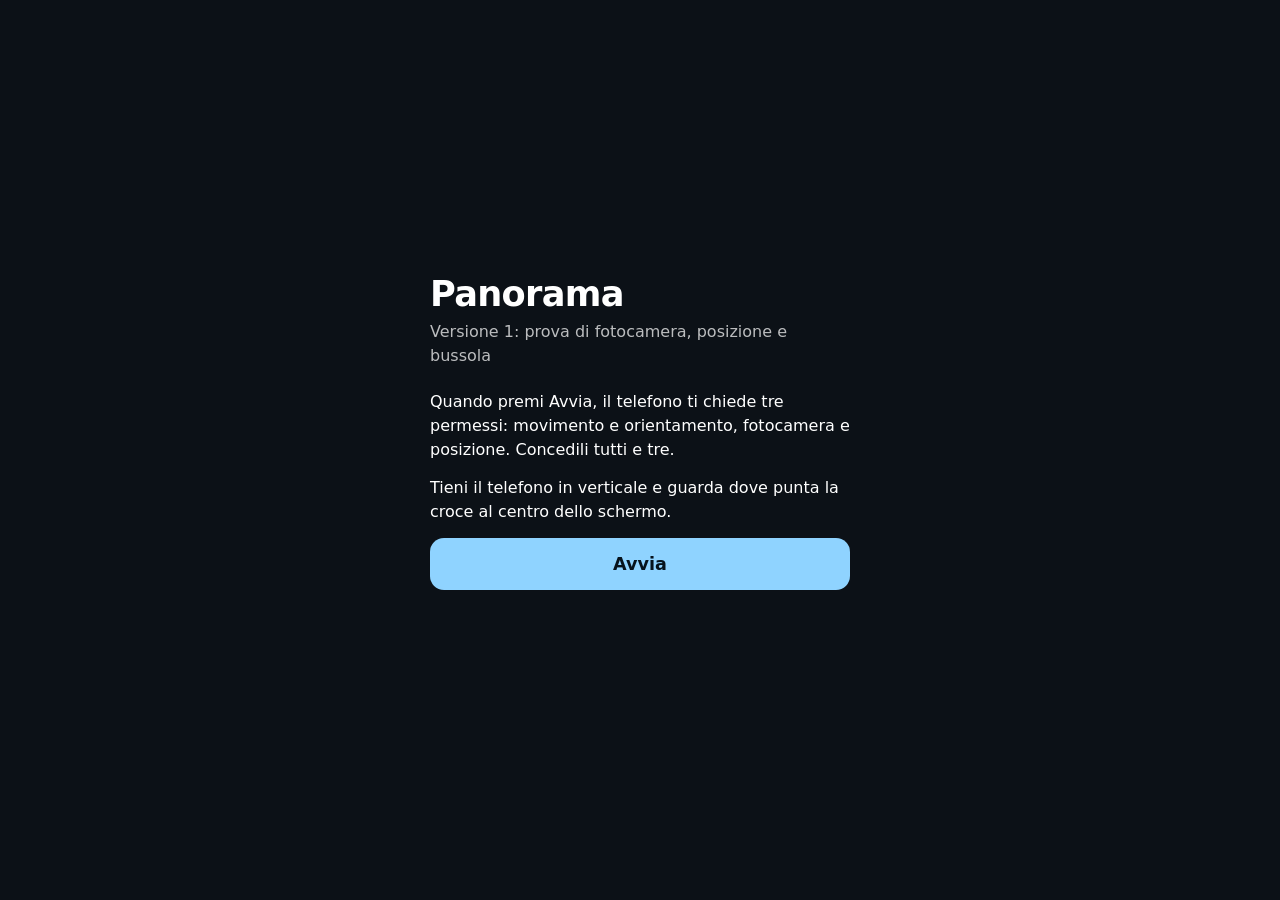
==== index.html @ d44e32b4 "Add files via upload" ====
<!DOCTYPE html>
<html lang="it">
<head>
<meta charset="utf-8">
<meta name="viewport" content="width=device-width, initial-scale=1, viewport-fit=cover">
<meta name="apple-mobile-web-app-capable" content="yes">
<meta name="mobile-web-app-capable" content="yes">
<meta name="apple-mobile-web-app-status-bar-style" content="black-translucent">
<meta name="apple-mobile-web-app-title" content="Panorama">
<meta name="theme-color" content="#000000">
<title>Panorama – versione 1</title>
<style>
:root {
  --ink: #ffffff;
  --soft: rgba(255, 255, 255, 0.72);
  --glass: rgba(10, 14, 20, 0.58);
  --accent: #8fd3ff;
  box-sizing: border-box;
}
*, *::before, *::after { box-sizing: inherit; }
[hidden] { display: none !important; }
html, body {
  height: 100%;
  margin: 0;
  background: #000;
  color: var(--ink);
  font-family: ui-rounded, "SF Pro Rounded", system-ui, -apple-system, "Segoe UI", Roboto, sans-serif;
  overflow: hidden;
  -webkit-text-size-adjust: 100%;
}
#video {
  position: fixed;
  inset: 0;
  width: 100%;
  height: 100%;
  object-fit: cover;
  background: #000;
}

/* Schermata iniziale */
#start {
  position: fixed;
  inset: 0;
  display: flex;
  align-items: center;
  justify-content: center;
  padding: calc(24px + env(safe-area-inset-top, 0px)) 24px calc(24px + env(safe-area-inset-bottom, 0px));
  background: #0c1117;
}
.box { width: 100%; max-width: 420px; }
.box h1 { font-size: 2.2rem; margin: 0 0 6px; font-weight: 700; letter-spacing: -0.02em; }
.box .sub { margin: 0 0 22px; color: var(--soft); }
.box p { line-height: 1.5; margin: 0 0 14px; }
#go {
  width: 100%;
  padding: 16px;
  font: inherit;
  font-size: 1.1rem;
  font-weight: 600;
  color: #06121c;
  background: var(--accent);
  border: 0;
  border-radius: 14px;
}
#go:disabled { opacity: 0.5; }
#go:focus-visible { outline: 3px solid #fff; outline-offset: 3px; }
#msg { color: #ffb4a8; margin: 14px 0 0; min-height: 1.5em; }

/* Schermata con fotocamera */
#hud { position: fixed; inset: 0; pointer-events: none; }
.top {
  position: absolute;
  top: 0; left: 0; right: 0;
  padding: calc(14px + env(safe-area-inset-top, 0px)) 16px 14px;
  text-align: center;
  text-shadow: 0 1px 8px rgba(0, 0, 0, 0.7);
}
.deg {
  font-size: 4.2rem;
  font-weight: 700;
  line-height: 1;
  letter-spacing: -0.03em;
  font-variant-numeric: tabular-nums;
}
.card { font-size: 1.5rem; font-weight: 600; color: var(--accent); }
.cross {
  position: absolute;
  top: 50%; left: 50%;
  width: 44px; height: 44px;
  margin: -22px 0 0 -22px;
  border: 2px solid var(--accent);
  border-radius: 50%;
  box-shadow: 0 0 0 1px rgba(0, 0, 0, 0.35);
}
.cross::after {
  content: "";
  position: absolute;
  top: 50%; left: 50%;
  width: 6px; height: 6px;
  margin: -3px 0 0 -3px;
  background: var(--accent);
  border-radius: 50%;
}
.panel {
  position: absolute;
  left: 12px; right: 12px;
  bottom: calc(12px + env(safe-area-inset-bottom, 0px));
  padding: 12px 16px;
  background: var(--glass);
  -webkit-backdrop-filter: blur(14px);
  backdrop-filter: blur(14px);
  border-radius: 16px;
}
.panel div {
  display: flex;
  justify-content: space-between;
  gap: 12px;
  padding: 5px 0;
  font-size: 0.95rem;
}
.panel span { color: var(--soft); }
.panel b { font-weight: 600; text-align: right; font-variant-numeric: tabular-nums; }
</style>
</head>
<body>

<video id="video" playsinline muted autoplay></video>

<section id="start">
  <div class="box">
    <h1>Panorama</h1>
    <p class="sub">Versione 1: prova di fotocamera, posizione e bussola</p>
    <p>Quando premi Avvia, il telefono ti chiede tre permessi: movimento e orientamento, fotocamera e posizione. Concedili tutti e tre.</p>
    <p>Tieni il telefono in verticale e guarda dove punta la croce al centro dello schermo.</p>
    <button id="go" type="button">Avvia</button>
    <p id="msg" role="alert"></p>
  </div>
</section>

<main id="hud" hidden>
  <div class="top">
    <div class="deg" id="deg">–</div>
    <div class="card" id="card">&nbsp;</div>
  </div>
  <div class="cross" aria-hidden="true"></div>
  <div class="panel">
    <div><span>Posizione</span><b id="pos">in attesa del GPS…</b></div>
    <div><span>Precisione GPS</span><b id="gps">–</b></div>
    <div><span>Bussola</span><b id="comp">–</b></div>
    <div><span>Inclinazione</span><b id="tilt">–</b></div>
  </div>
</main>

<script>
(function () {
  'use strict';

  var $ = function (id) { return document.getElementById(id); };
  var DIRS = ['N', 'NE', 'E', 'SE', 'S', 'SO', 'O', 'NO'];
  var S = { heading: null, compAcc: null, pitch: null, lat: null, lon: null, gpsAcc: null, gpsMsg: null };

  // Media "morbida" degli angoli, per evitare che i numeri saltino
  function smoothAngle(prev, next, k) {
    if (prev === null) return next;
    var d = ((next - prev + 540) % 360) - 180;
    return (prev + d * k + 360) % 360;
  }

  function onOrient(e) {
    var h = null;
    if (typeof e.webkitCompassHeading === 'number' && !isNaN(e.webkitCompassHeading)) {
      // iPhone e iPad
      h = e.webkitCompassHeading;
      S.compAcc = (typeof e.webkitCompassAccuracy === 'number') ? e.webkitCompassAccuracy : null;
    } else if (e.absolute === true && typeof e.alpha === 'number') {
      // Android (meno preciso)
      h = (360 - e.alpha) % 360;
    }
    if (h !== null) S.heading = smoothAngle(S.heading, h, 0.3);
    if (typeof e.beta === 'number') {
      var p = e.beta - 90; // 0 = orizzonte, positivo = verso l'alto
      S.pitch = (S.pitch === null) ? p : S.pitch + (p - S.pitch) * 0.3;
    }
  }

  function onPos(p) {
    S.lat = p.coords.latitude;
    S.lon = p.coords.longitude;
    S.gpsAcc = p.coords.accuracy;
    S.gpsMsg = null;
  }

  function onPosErr(err) {
    S.gpsMsg = (err && err.code === 1) ? 'permesso negato' : 'non disponibile';
  }

  function render() {
    if (S.heading !== null) {
      var h = (S.heading + 360) % 360;
      $('deg').textContent = Math.round(h) + '°';
      $('card').textContent = DIRS[Math.round(h / 45) % 8];
      if (S.compAcc !== null && S.compAcc >= 0) {
        $('comp').textContent = 'nord magnetico, ±' + Math.round(S.compAcc) + '°';
      } else if (S.compAcc !== null) {
        $('comp').textContent = 'da calibrare: muovi il telefono a 8';
      } else {
        $('comp').textContent = 'nord magnetico';
      }
    } else {
      $('comp').textContent = 'nessun dato dai sensori';
    }

    if (S.pitch !== null) {
      var t = Math.round(S.pitch);
      $('tilt').textContent = (t > 0 ? '+' : '') + t + '° ' + (t > 2 ? 'verso l’alto' : t < -2 ? 'verso il basso' : 'orizzonte');
    }

    if (S.gpsMsg) {
      $('pos').textContent = S.gpsMsg;
      $('gps').textContent = '–';
    } else if (S.lat !== null) {
      $('pos').textContent = S.lat.toFixed(5) + ', ' + S.lon.toFixed(5);
      $('gps').textContent = '±' + Math.round(S.gpsAcc) + ' m';
    }

    requestAnimationFrame(render);
  }

  $('go').addEventListener('click', async function () {
    var btn = $('go');
    var msg = $('msg');
    btn.disabled = true;
    msg.textContent = '';

    try {
      // 1. Sensori di movimento: la richiesta deve partire subito dopo il tocco
      if (typeof DeviceOrientationEvent !== 'undefined' &&
          typeof DeviceOrientationEvent.requestPermission === 'function') {
        var r = await DeviceOrientationEvent.requestPermission();
        if (r !== 'granted') {
          throw new Error('Permesso ai sensori di movimento negato. Chiudi Safari del tutto, riapri la pagina e premi di nuovo Avvia.');
        }
      }
      window.addEventListener('deviceorientation', onOrient, true);
      window.addEventListener('deviceorientationabsolute', onOrient, true);

      // 2. Fotocamera posteriore
      if (!navigator.mediaDevices || !navigator.mediaDevices.getUserMedia) {
        throw new Error('Questo browser non può usare la fotocamera. La pagina deve essere aperta con un indirizzo https.');
      }
      var stream = await navigator.mediaDevices.getUserMedia({
        video: { facingMode: { ideal: 'environment' } },
        audio: false
      });
      var v = $('video');
      v.srcObject = stream;
      try { await v.play(); } catch (e) { /* parte comunque da sola */ }

      // 3. Posizione
      if (navigator.geolocation) {
        navigator.geolocation.watchPosition(onPos, onPosErr, {
          enableHighAccuracy: true, maximumAge: 1000, timeout: 20000
        });
      } else {
        S.gpsMsg = 'non disponibile';
      }

      $('start').hidden = true;
      $('hud').hidden = false;
      requestAnimationFrame(render);
    } catch (err) {
      msg.textContent = (err && err.name === 'NotAllowedError')
        ? 'Permesso negato. Concedi fotocamera e sensori, poi riprova.'
        : (err && err.message) || 'Qualcosa è andato storto.';
      btn.disabled = false;
    }
  });
})();
</script>
</body>
</html>
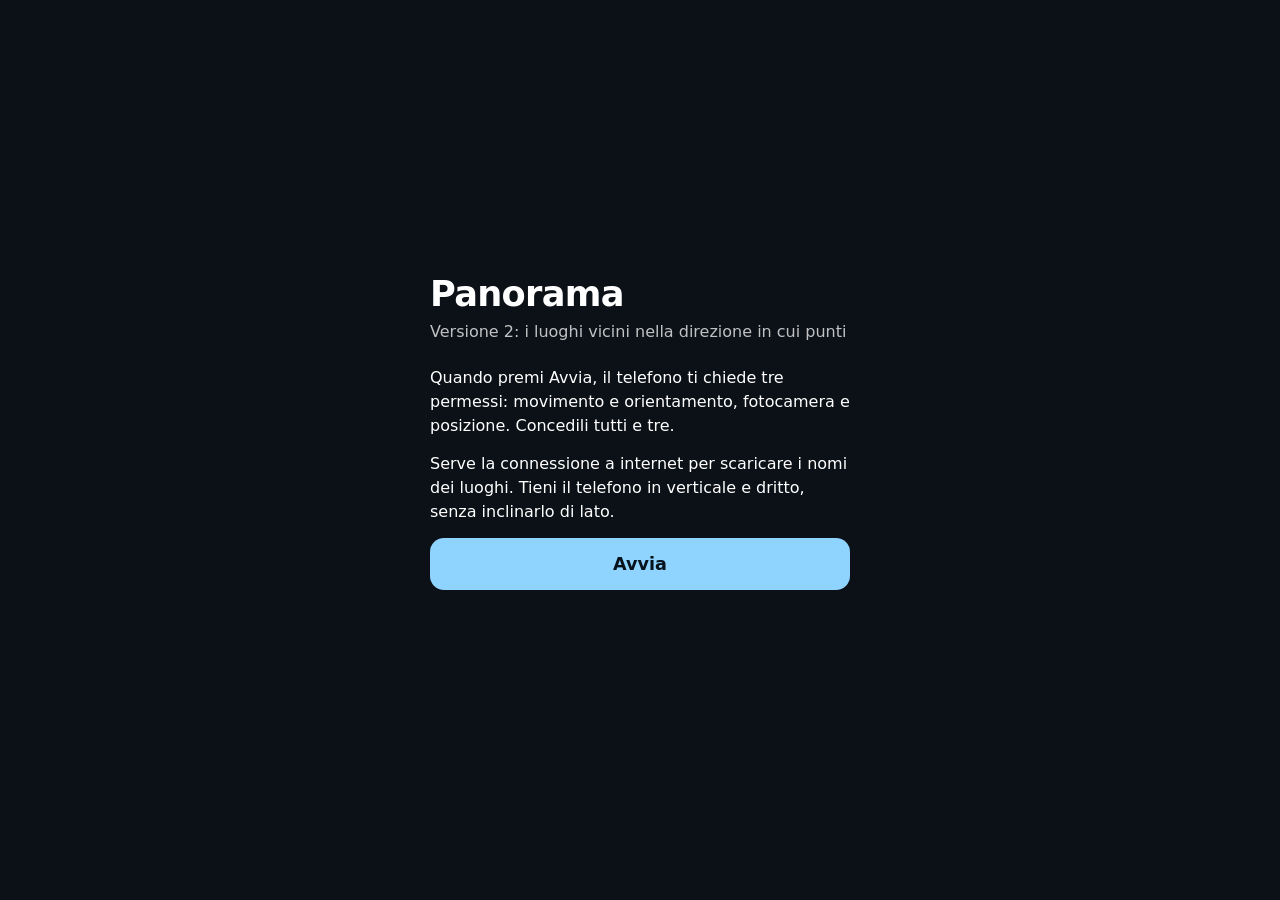
==== commit ab4385e7: "Add files via upload" ====
--- a/index.html
+++ b/index.html
@@ -8,12 +8,12 @@
 <meta name="apple-mobile-web-app-status-bar-style" content="black-translucent">
 <meta name="apple-mobile-web-app-title" content="Panorama">
 <meta name="theme-color" content="#000000">
-<title>Panorama – versione 1</title>
+<title>Panorama – versione 2</title>
 <style>
 :root {
   --ink: #ffffff;
-  --soft: rgba(255, 255, 255, 0.72);
-  --glass: rgba(10, 14, 20, 0.58);
+  --soft: rgba(255, 255, 255, 0.74);
+  --glass: rgba(10, 14, 20, 0.62);
   --accent: #8fd3ff;
   box-sizing: border-box;
 }
@@ -68,21 +68,22 @@
 
 /* Schermata con fotocamera */
 #hud { position: fixed; inset: 0; pointer-events: none; }
+#labels { position: absolute; inset: 0; overflow: hidden; }
 .top {
   position: absolute;
   top: 0; left: 0; right: 0;
-  padding: calc(14px + env(safe-area-inset-top, 0px)) 16px 14px;
+  padding: calc(10px + env(safe-area-inset-top, 0px)) 16px 8px;
   text-align: center;
   text-shadow: 0 1px 8px rgba(0, 0, 0, 0.7);
 }
 .deg {
-  font-size: 4.2rem;
+  font-size: 3rem;
   font-weight: 700;
   line-height: 1;
   letter-spacing: -0.03em;
   font-variant-numeric: tabular-nums;
 }
-.card { font-size: 1.5rem; font-weight: 600; color: var(--accent); }
+.card { font-size: 1.2rem; font-weight: 600; color: var(--accent); }
 .cross {
   position: absolute;
   top: 50%; left: 50%;
@@ -101,25 +102,81 @@
   background: var(--accent);
   border-radius: 50%;
 }
+
+/* Etichette dei luoghi */
+.pill {
+  position: absolute;
+  height: 40px;
+  max-width: 200px;
+  padding: 0 10px;
+  display: none;
+  flex-direction: column;
+  justify-content: center;
+  border-radius: 10px;
+  background: var(--glass);
+  -webkit-backdrop-filter: blur(6px);
+  backdrop-filter: blur(6px);
+  white-space: nowrap;
+}
+.pill b { font-size: 0.92rem; font-weight: 600; line-height: 1.2; overflow: hidden; text-overflow: ellipsis; }
+.pill i { font-style: normal; font-size: 0.76rem; line-height: 1.2; color: var(--soft); }
+.pill.sel { background: var(--accent); color: #06121c; }
+.pill.sel i { color: rgba(6, 18, 28, 0.78); }
+.pin {
+  position: absolute;
+  display: none;
+  width: 1px;
+  background: rgba(255, 255, 255, 0.7);
+}
+.pin::after {
+  content: "";
+  position: absolute;
+  bottom: -3px; left: -3px;
+  width: 7px; height: 7px;
+  border-radius: 50%;
+  background: var(--accent);
+}
+
+/* Pannello in basso */
 .panel {
   position: absolute;
   left: 12px; right: 12px;
   bottom: calc(12px + env(safe-area-inset-bottom, 0px));
-  padding: 12px 16px;
+  padding: 12px 16px 6px;
+  pointer-events: auto;
   background: var(--glass);
   -webkit-backdrop-filter: blur(14px);
   backdrop-filter: blur(14px);
   border-radius: 16px;
 }
-.panel div {
-  display: flex;
-  justify-content: space-between;
-  gap: 12px;
-  padding: 5px 0;
-  font-size: 0.95rem;
-}
-.panel span { color: var(--soft); }
-.panel b { font-weight: 600; text-align: right; font-variant-numeric: tabular-nums; }
+#aimName { display: block; font-size: 1.35rem; font-weight: 700; line-height: 1.2; }
+#aimInfo { display: block; margin-top: 2px; font-size: 0.92rem; color: var(--soft); }
+.foot { margin-top: 8px; font-size: 0.8rem; color: var(--soft); font-variant-numeric: tabular-nums; }
+#gear {
+  margin: 4px 0 0 -2px;
+  padding: 8px 2px;
+  font: inherit;
+  font-size: 0.92rem;
+  color: var(--accent);
+  background: none;
+  border: 0;
+}
+#settings { padding-bottom: 8px; }
+.row { display: flex; align-items: center; justify-content: space-between; gap: 10px; padding: 6px 0; font-size: 0.95rem; }
+.row button {
+  min-width: 44px;
+  height: 36px;
+  padding: 0 10px;
+  font: inherit;
+  color: #fff;
+  background: rgba(255, 255, 255, 0.16);
+  border: 0;
+  border-radius: 10px;
+}
+.row button.on { background: var(--accent); color: #06121c; font-weight: 600; }
+.row .grp { display: flex; align-items: center; gap: 6px; }
+.row .grp b { display: inline-block; min-width: 52px; text-align: center; font-variant-numeric: tabular-nums; }
+.hint { margin: 6px 0 0; font-size: 0.78rem; line-height: 1.4; color: var(--soft); }
 </style>
 </head>
 <body>
@@ -129,25 +186,54 @@
 <section id="start">
   <div class="box">
     <h1>Panorama</h1>
-    <p class="sub">Versione 1: prova di fotocamera, posizione e bussola</p>
+    <p class="sub">Versione 2: i luoghi vicini nella direzione in cui punti</p>
     <p>Quando premi Avvia, il telefono ti chiede tre permessi: movimento e orientamento, fotocamera e posizione. Concedili tutti e tre.</p>
-    <p>Tieni il telefono in verticale e guarda dove punta la croce al centro dello schermo.</p>
+    <p>Serve la connessione a internet per scaricare i nomi dei luoghi. Tieni il telefono in verticale e dritto, senza inclinarlo di lato.</p>
     <button id="go" type="button">Avvia</button>
     <p id="msg" role="alert"></p>
   </div>
 </section>
 
 <main id="hud" hidden>
+  <div id="labels"></div>
   <div class="top">
     <div class="deg" id="deg">–</div>
     <div class="card" id="card">&nbsp;</div>
   </div>
   <div class="cross" aria-hidden="true"></div>
   <div class="panel">
-    <div><span>Posizione</span><b id="pos">in attesa del GPS…</b></div>
-    <div><span>Precisione GPS</span><b id="gps">–</b></div>
-    <div><span>Bussola</span><b id="comp">–</b></div>
-    <div><span>Inclinazione</span><b id="tilt">–</b></div>
+    <b id="aimName">Punta verso un paese</b>
+    <span id="aimInfo">In attesa del GPS…</span>
+    <div class="foot" id="foot"></div>
+    <button id="gear" type="button">Impostazioni</button>
+    <div id="settings" hidden>
+      <div class="row">
+        <span>Raggio di ricerca</span>
+        <span class="grp" id="segR">
+          <button type="button" data-r="10000">10 km</button>
+          <button type="button" data-r="25000">25 km</button>
+          <button type="button" data-r="50000">50 km</button>
+        </span>
+      </div>
+      <div class="row">
+        <span>Campo visivo</span>
+        <span class="grp">
+          <button type="button" data-k="fov" data-d="-2" aria-label="Riduci il campo visivo">−</button>
+          <b id="vFov">65°</b>
+          <button type="button" data-k="fov" data-d="2" aria-label="Aumenta il campo visivo">+</button>
+        </span>
+      </div>
+      <div class="row">
+        <span>Taratura bussola</span>
+        <span class="grp">
+          <button type="button" data-k="decl" data-d="-1" aria-label="Riduci la taratura">−</button>
+          <b id="vDecl">+3°</b>
+          <button type="button" data-k="decl" data-d="1" aria-label="Aumenta la taratura">+</button>
+        </span>
+      </div>
+      <p class="hint">Se le etichette scorrono più in fretta del paesaggio, aumenta il campo visivo; se scorrono più lentamente, diminuiscilo. La taratura sposta tutte le etichette a destra o a sinistra: puntando un luogo che conosci, regolala finché coincide.</p>
+      <p class="hint">Dati dei luoghi: © OpenStreetMap contributors</p>
+    </div>
   </div>
 </main>
 
@@ -155,30 +241,171 @@
 (function () {
   'use strict';
 
-  var $ = function (id) { return document.getElementById(id); };
-  var DIRS = ['N', 'NE', 'E', 'SE', 'S', 'SO', 'O', 'NO'];
-  var S = { heading: null, compAcc: null, pitch: null, lat: null, lon: null, gpsAcc: null, gpsMsg: null };
-
+  const $ = (id) => document.getElementById(id);
+  const RAD = Math.PI / 180;
+  const EARTH = 6371000;
+  const DIRS = ['N', 'NE', 'E', 'SE', 'S', 'SO', 'O', 'NO'];
+  const TYPE_LABEL = { city: 'città', town: 'cittadina', village: 'paese', hamlet: 'frazione', peak: 'vetta' };
+  const TYPE_WEIGHT = { city: 4, town: 3, peak: 2.5, village: 2, hamlet: 1 };
+  const ENDPOINTS = [
+    'https://overpass-api.de/api/interpreter',
+    'https://overpass.kumi.systems/api/interpreter'
+  ];
+  const MAX_LABELS = 14;
+  const LABEL_H = 40;
+
+  const S = {
+    heading: null, compAcc: null, pitch: null,
+    lat: null, lon: null, gpsAcc: null, alt: null, gpsMsg: null,
+    fov: 65, decl: 3, radius: 25000
+  };
+  let items = [];
+  let lastFetch = null;
+  let loading = false;
+  let retryAt = 0;
+  let statusMsg = 'In attesa del GPS…';
+  const pool = {};
+  const shownText = {};
+
+  /* ---------- Impostazioni e memoria locale ---------- */
+  function loadSettings() {
+    try {
+      const s = JSON.parse(localStorage.getItem('pano.settings') || '{}');
+      if (typeof s.fov === 'number') S.fov = s.fov;
+      if (typeof s.decl === 'number') S.decl = s.decl;
+      if (s.radius === 10000 || s.radius === 25000 || s.radius === 50000) S.radius = s.radius;
+    } catch (e) { /* si usano i valori di partenza */ }
+  }
+  function saveSettings() {
+    try { localStorage.setItem('pano.settings', JSON.stringify({ fov: S.fov, decl: S.decl, radius: S.radius })); } catch (e) {}
+  }
+  function loadCache() {
+    try {
+      const c = JSON.parse(localStorage.getItem('pano.cache') || 'null');
+      if (c && c.radius === S.radius && Array.isArray(c.items) && Date.now() - c.time < 14 * 86400000) {
+        items = c.items;
+        lastFetch = { lat: c.lat, lon: c.lon, radius: c.radius };
+      }
+    } catch (e) {}
+  }
+  function saveCache() {
+    try {
+      localStorage.setItem('pano.cache', JSON.stringify({
+        lat: lastFetch.lat, lon: lastFetch.lon, radius: lastFetch.radius, time: Date.now(), items: items
+      }));
+    } catch (e) {}
+  }
+
+  /* ---------- Geografia ---------- */
+  function geo(lat1, lon1, lat2, lon2) {
+    const p1 = lat1 * RAD, p2 = lat2 * RAD, dl = (lon2 - lon1) * RAD, dp = p2 - p1;
+    const a = Math.sin(dp / 2) ** 2 + Math.cos(p1) * Math.cos(p2) * Math.sin(dl / 2) ** 2;
+    const d = 2 * EARTH * Math.asin(Math.min(1, Math.sqrt(a)));
+    const y = Math.sin(dl) * Math.cos(p2);
+    const x = Math.cos(p1) * Math.sin(p2) - Math.sin(p1) * Math.cos(p2) * Math.cos(dl);
+    return { d: d, b: (Math.atan2(y, x) / RAD + 360) % 360 };
+  }
+
+  function fmtDist(m) {
+    if (m < 1000) return (Math.round(m / 10) * 10) + ' m';
+    return (m / 1000).toLocaleString('it-IT', { minimumFractionDigits: 1, maximumFractionDigits: 1 }) + ' km';
+  }
+
+  function recompute() {
+    if (S.lat === null) return;
+    for (const it of items) {
+      const g = geo(S.lat, S.lon, it.lat, it.lon);
+      it.d = g.d;
+      it.b = g.b;
+      it.skip = g.d < 150;
+      it.score = TYPE_WEIGHT[it.t] / Math.sqrt(Math.max(g.d, 300) / 1000);
+    }
+  }
+
+  /* ---------- Caricamento dei luoghi (OpenStreetMap) ---------- */
+  function convert(els) {
+    const out = [];
+    for (const el of els) {
+      const tg = el.tags || {};
+      if (typeof el.lat !== 'number') continue;
+      const t = tg.natural === 'peak' ? 'peak' : tg.place;
+      const name = tg['name:it'] || tg.name;
+      if (!TYPE_WEIGHT[t] || !name) continue;
+      const e = parseFloat(tg.ele);
+      out.push({ id: el.id, n: name, t: t, lat: el.lat, lon: el.lon, e: isNaN(e) ? null : e });
+    }
+    return out;
+  }
+
+  async function fetchPlaces(lat, lon, radius) {
+    const around = 'around:' + radius + ',' + lat.toFixed(5) + ',' + lon.toFixed(5);
+    const q = '[out:json][timeout:25];(' +
+      'node(' + around + ')[place~"^(city|town|village|hamlet)$"][name];' +
+      'node(' + around + ')[natural=peak][name];' +
+      ');out;';
+    let lastErr = null;
+    for (const url of ENDPOINTS) {
+      try {
+        const ctl = new AbortController();
+        const timer = setTimeout(() => ctl.abort(), 30000);
+        const res = await fetch(url + '?data=' + encodeURIComponent(q), { signal: ctl.signal });
+        clearTimeout(timer);
+        if (!res.ok) throw new Error('HTTP ' + res.status);
+        const json = await res.json();
+        return json.elements || [];
+      } catch (e) { lastErr = e; }
+    }
+    throw lastErr;
+  }
+
+  function clearPool() {
+    for (const id in pool) {
+      pool[id].pill.remove();
+      pool[id].pin.remove();
+      delete pool[id];
+    }
+  }
+
+  function maybeFetch() {
+    if (S.lat === null || loading || Date.now() < retryAt) return;
+    const moved = lastFetch ? geo(lastFetch.lat, lastFetch.lon, S.lat, S.lon).d : Infinity;
+    if (lastFetch && lastFetch.radius === S.radius && moved < S.radius * 0.3) return;
+
+    loading = true;
+    statusMsg = 'Cerco i luoghi nel raggio di ' + (S.radius / 1000) + ' km…';
+    const lat = S.lat, lon = S.lon, radius = S.radius;
+    fetchPlaces(lat, lon, radius).then((els) => {
+      items = convert(els);
+      lastFetch = { lat: lat, lon: lon, radius: radius };
+      clearPool();
+      recompute();
+      saveCache();
+      statusMsg = items.length ? items.length + ' luoghi caricati. Punta verso un paese.' : 'Nessun luogo trovato in questa zona.';
+    }).catch(() => {
+      retryAt = Date.now() + 20000;
+      statusMsg = 'Non riesco a caricare i luoghi (rete assente o server occupato). Riprovo tra poco.';
+    }).then(() => { loading = false; });
+  }
+
+  /* ---------- Sensori ---------- */
   // Media "morbida" degli angoli, per evitare che i numeri saltino
   function smoothAngle(prev, next, k) {
     if (prev === null) return next;
-    var d = ((next - prev + 540) % 360) - 180;
+    const d = ((next - prev + 540) % 360) - 180;
     return (prev + d * k + 360) % 360;
   }
 
   function onOrient(e) {
-    var h = null;
+    let h = null;
     if (typeof e.webkitCompassHeading === 'number' && !isNaN(e.webkitCompassHeading)) {
-      // iPhone e iPad
-      h = e.webkitCompassHeading;
+      h = e.webkitCompassHeading; // iPhone e iPad
       S.compAcc = (typeof e.webkitCompassAccuracy === 'number') ? e.webkitCompassAccuracy : null;
     } else if (e.absolute === true && typeof e.alpha === 'number') {
-      // Android (meno preciso)
-      h = (360 - e.alpha) % 360;
+      h = (360 - e.alpha) % 360; // Android (meno preciso)
     }
     if (h !== null) S.heading = smoothAngle(S.heading, h, 0.3);
     if (typeof e.beta === 'number') {
-      var p = e.beta - 90; // 0 = orizzonte, positivo = verso l'alto
+      const p = e.beta - 90; // 0 = orizzonte, positivo = verso l'alto
       S.pitch = (S.pitch === null) ? p : S.pitch + (p - S.pitch) * 0.3;
     }
   }
@@ -187,48 +414,195 @@
     S.lat = p.coords.latitude;
     S.lon = p.coords.longitude;
     S.gpsAcc = p.coords.accuracy;
+    S.alt = (typeof p.coords.altitude === 'number') ? p.coords.altitude : null;
     S.gpsMsg = null;
+    recompute();
+    maybeFetch();
   }
 
   function onPosErr(err) {
     S.gpsMsg = (err && err.code === 1) ? 'permesso negato' : 'non disponibile';
-  }
-
-  function render() {
-    if (S.heading !== null) {
-      var h = (S.heading + 360) % 360;
-      $('deg').textContent = Math.round(h) + '°';
-      $('card').textContent = DIRS[Math.round(h / 45) % 8];
-      if (S.compAcc !== null && S.compAcc >= 0) {
-        $('comp').textContent = 'nord magnetico, ±' + Math.round(S.compAcc) + '°';
-      } else if (S.compAcc !== null) {
-        $('comp').textContent = 'da calibrare: muovi il telefono a 8';
-      } else {
-        $('comp').textContent = 'nord magnetico';
-      }
+    statusMsg = 'Senza la posizione non posso cercare i luoghi.';
+  }
+
+  /* ---------- Disegno ---------- */
+  function setText(id, text) {
+    if (shownText[id] !== text) {
+      shownText[id] = text;
+      $(id).textContent = text;
+    }
+  }
+
+  function makeLabel(it) {
+    const pill = document.createElement('div');
+    pill.className = 'pill';
+    const b = document.createElement('b');
+    b.textContent = it.n;
+    const i = document.createElement('i');
+    i.textContent = TYPE_LABEL[it.t] + ', ' + fmtDist(it.d);
+    pill.appendChild(b);
+    pill.appendChild(i);
+    const pin = document.createElement('div');
+    pin.className = 'pin';
+    $('labels').appendChild(pill);
+    $('labels').appendChild(pin);
+    pill.style.display = 'flex';
+    const lab = { pill: pill, pin: pin, sub: i, w: pill.offsetWidth, subText: i.textContent };
+    pill.style.display = 'none';
+    return lab;
+  }
+
+  function hideLabel(lab) {
+    lab.pill.style.display = 'none';
+    lab.pin.style.display = 'none';
+  }
+
+  function frame() {
+    const W = window.innerWidth, H = window.innerHeight;
+    const heading = (S.heading === null) ? null : (S.heading + S.decl + 360) % 360;
+
+    if (heading !== null) {
+      setText('deg', Math.round(heading) + '°');
+      setText('card', DIRS[Math.round(heading / 45) % 8]);
+    }
+
+    // Riga con i dati tecnici
+    const parts = [];
+    parts.push(S.gpsMsg ? 'GPS ' + S.gpsMsg : (S.gpsAcc !== null ? 'GPS ±' + Math.round(S.gpsAcc) + ' m' : 'GPS in attesa'));
+    if (S.compAcc !== null && S.compAcc >= 0) parts.push('bussola ±' + Math.round(S.compAcc) + '°');
+    else if (S.compAcc !== null) parts.push('bussola da calibrare');
+    if (S.pitch !== null) {
+      const t = Math.round(S.pitch);
+      parts.push('inclinazione ' + (t > 0 ? '+' : '') + t + '°');
+    }
+    setText('foot', parts.join(' · '));
+
+    const used = {};
+    let aim = null;
+    const ready = heading !== null && S.pitch !== null && S.lat !== null && items.length > 0;
+
+    if (ready) {
+      const tanV = Math.tan(S.fov * RAD / 2);
+      const tanH = tanV * W / H;
+      const halfH = Math.atan(tanH) / RAD;
+
+      const cand = [];
+      for (const it of items) {
+        if (it.skip || it.d === undefined) continue;
+        const rel = ((it.b - heading + 540) % 360) - 180;
+        if (Math.abs(rel) <= halfH + 3) cand.push({ it: it, rel: rel });
+      }
+
+      // Il luogo "nel mirino": il più importante entro 5° dal centro, altrimenti il più vicino al centro
+      for (const c of cand) {
+        if (Math.abs(c.rel) <= 5 && (!aim || Math.abs(aim.rel) > 5 || c.it.score > aim.it.score)) aim = c;
+      }
+      if (!aim) {
+        for (const c of cand) {
+          if (!aim || Math.abs(c.rel) < Math.abs(aim.rel)) aim = c;
+        }
+      }
+
+      // Etichette: le più importanti per prime, ognuna su una "corsia" libera sopra il suo punto
+      cand.sort((a, b) => b.it.score - a.it.score);
+      const placed = [];
+      const topLimit = 120;
+      const bottomLimit = H - 170;
+      let shown = 0;
+
+      for (const c of cand) {
+        if (shown >= MAX_LABELS) break;
+        const it = c.it;
+        let elev = 0;
+        if (it.e !== null && S.alt !== null) elev = Math.atan2(it.e - S.alt, it.d) / RAD;
+        const x = W / 2 + Math.tan(c.rel * RAD) / tanH * W / 2;
+        const ay = H / 2 + Math.tan((S.pitch - elev) * RAD) / tanV * H / 2;
+        if (ay > bottomLimit || ay < topLimit + LABEL_H) continue;
+
+        let lab = pool[it.id];
+        if (!lab) lab = pool[it.id] = makeLabel(it);
+        const left = Math.min(Math.max(x - lab.w / 2, 6), W - lab.w - 6);
+
+        let top = null;
+        for (let lane = 0; lane < 12; lane++) {
+          const t = ay - 12 - LABEL_H - lane * (LABEL_H + 4);
+          if (t < topLimit) break;
+          let clash = false;
+          for (const r of placed) {
+            if (left < r.r && left + lab.w > r.l && t < r.b && t + LABEL_H > r.t) { clash = true; break; }
+          }
+          if (!clash) { top = t; break; }
+        }
+        if (top === null) continue;
+
+        placed.push({ l: left, r: left + lab.w, t: top, b: top + LABEL_H });
+        shown++;
+        used[it.id] = true;
+
+        const subText = TYPE_LABEL[it.t] + ', ' + fmtDist(it.d);
+        if (lab.subText !== subText) { lab.subText = subText; lab.sub.textContent = subText; }
+        lab.pill.style.display = 'flex';
+        lab.pill.style.left = left + 'px';
+        lab.pill.style.top = top + 'px';
+        lab.pill.classList.toggle('sel', !!aim && aim.it === it);
+        lab.pin.style.display = 'block';
+        lab.pin.style.left = x + 'px';
+        lab.pin.style.top = (top + LABEL_H) + 'px';
+        lab.pin.style.height = Math.max(0, ay - top - LABEL_H) + 'px';
+      }
+    }
+
+    for (const id in pool) {
+      if (!used[id]) hideLabel(pool[id]);
+    }
+
+    // Scheda in basso
+    if (heading === null || S.pitch === null) {
+      setText('aimName', 'Sensori non attivi');
+      setText('aimInfo', 'Controlla il permesso ai sensori di movimento.');
+    } else if (aim) {
+      let info = TYPE_LABEL[aim.it.t] + ', ' + fmtDist(aim.it.d);
+      if (Math.abs(aim.rel) > 1.5) {
+        info += ', ' + (aim.rel > 0 ? 'più a destra di ' : 'più a sinistra di ') + Math.round(Math.abs(aim.rel)) + '°';
+      }
+      setText('aimName', aim.it.n);
+      setText('aimInfo', info);
     } else {
-      $('comp').textContent = 'nessun dato dai sensori';
-    }
-
-    if (S.pitch !== null) {
-      var t = Math.round(S.pitch);
-      $('tilt').textContent = (t > 0 ? '+' : '') + t + '° ' + (t > 2 ? 'verso l’alto' : t < -2 ? 'verso il basso' : 'orizzonte');
-    }
-
-    if (S.gpsMsg) {
-      $('pos').textContent = S.gpsMsg;
-      $('gps').textContent = '–';
-    } else if (S.lat !== null) {
-      $('pos').textContent = S.lat.toFixed(5) + ', ' + S.lon.toFixed(5);
-      $('gps').textContent = '±' + Math.round(S.gpsAcc) + ' m';
-    }
-
-    requestAnimationFrame(render);
-  }
-
-  $('go').addEventListener('click', async function () {
-    var btn = $('go');
-    var msg = $('msg');
+      setText('aimName', 'Punta verso un paese');
+      setText('aimInfo', statusMsg);
+    }
+
+    requestAnimationFrame(frame);
+  }
+
+  /* ---------- Impostazioni: pulsanti ---------- */
+  function refreshSettingsUI() {
+    $('vFov').textContent = S.fov + '°';
+    $('vDecl').textContent = (S.decl > 0 ? '+' : '') + S.decl + '°';
+    document.querySelectorAll('#segR button').forEach((b) => {
+      b.classList.toggle('on', Number(b.dataset.r) === S.radius);
+    });
+  }
+
+  $('settings').addEventListener('click', (e) => {
+    const b = e.target.closest('button');
+    if (!b) return;
+    if (b.dataset.r) { S.radius = Number(b.dataset.r); retryAt = 0; maybeFetch(); }
+    if (b.dataset.k === 'fov') S.fov = Math.min(100, Math.max(30, S.fov + Number(b.dataset.d)));
+    if (b.dataset.k === 'decl') S.decl = Math.min(30, Math.max(-30, S.decl + Number(b.dataset.d)));
+    saveSettings();
+    refreshSettingsUI();
+  });
+  $('gear').addEventListener('click', () => { $('settings').hidden = !$('settings').hidden; });
+
+  loadSettings();
+  loadCache();
+  refreshSettingsUI();
+
+  /* ---------- Avvio ---------- */
+  $('go').addEventListener('click', async () => {
+    const btn = $('go');
+    const msg = $('msg');
     btn.disabled = true;
     msg.textContent = '';
 
@@ -236,7 +610,7 @@
       // 1. Sensori di movimento: la richiesta deve partire subito dopo il tocco
       if (typeof DeviceOrientationEvent !== 'undefined' &&
           typeof DeviceOrientationEvent.requestPermission === 'function') {
-        var r = await DeviceOrientationEvent.requestPermission();
+        const r = await DeviceOrientationEvent.requestPermission();
         if (r !== 'granted') {
           throw new Error('Permesso ai sensori di movimento negato. Chiudi Safari del tutto, riapri la pagina e premi di nuovo Avvia.');
         }
@@ -248,11 +622,11 @@
       if (!navigator.mediaDevices || !navigator.mediaDevices.getUserMedia) {
         throw new Error('Questo browser non può usare la fotocamera. La pagina deve essere aperta con un indirizzo https.');
       }
-      var stream = await navigator.mediaDevices.getUserMedia({
+      const stream = await navigator.mediaDevices.getUserMedia({
         video: { facingMode: { ideal: 'environment' } },
         audio: false
       });
-      var v = $('video');
+      const v = $('video');
       v.srcObject = stream;
       try { await v.play(); } catch (e) { /* parte comunque da sola */ }
 
@@ -264,10 +638,11 @@
       } else {
         S.gpsMsg = 'non disponibile';
       }
+      setInterval(maybeFetch, 4000);
 
       $('start').hidden = true;
       $('hud').hidden = false;
-      requestAnimationFrame(render);
+      requestAnimationFrame(frame);
     } catch (err) {
       msg.textContent = (err && err.name === 'NotAllowedError')
         ? 'Permesso negato. Concedi fotocamera e sensori, poi riprova.'
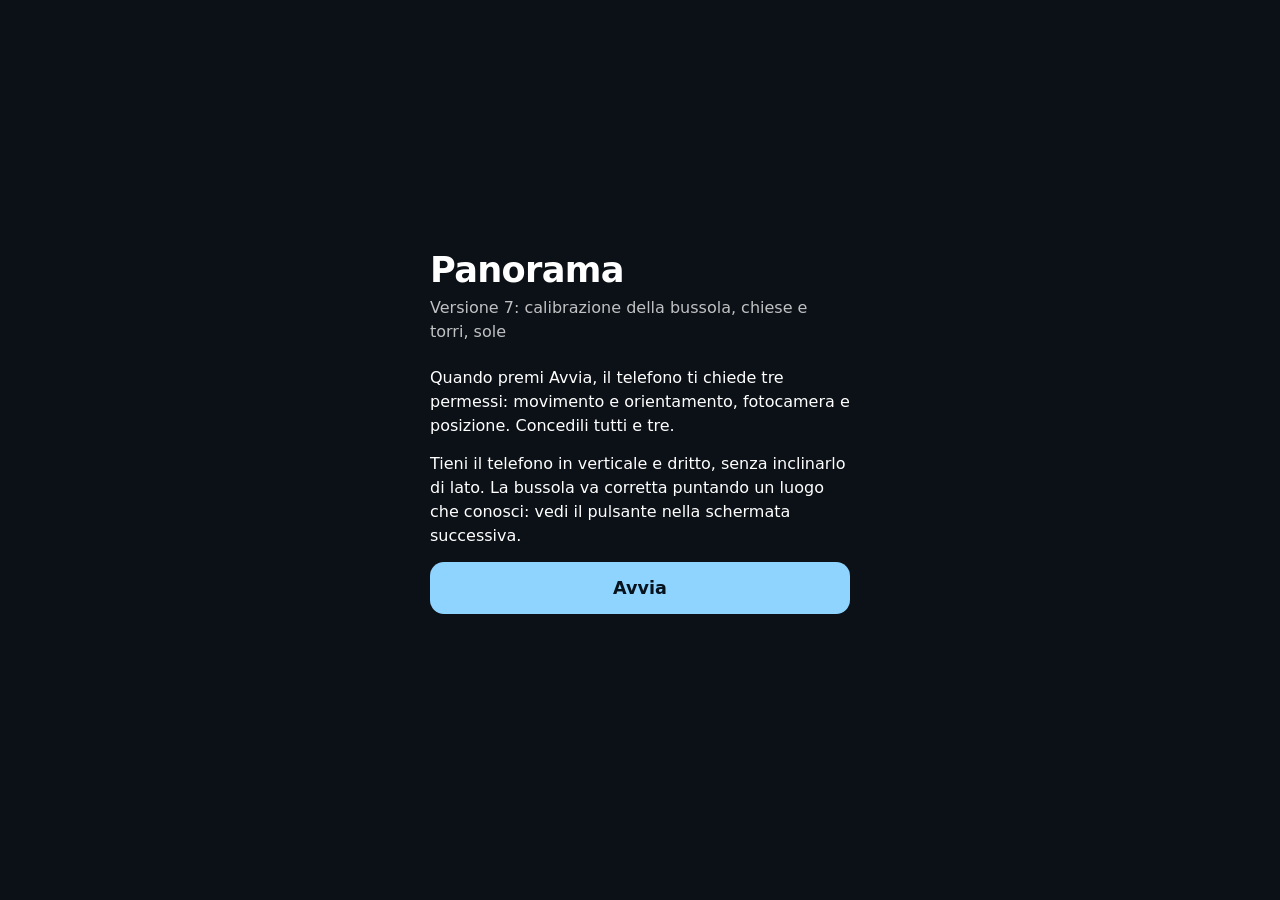
==== commit 0779fbfe: "Versione 7: calibrazione bussola (luogo, sole, cammino), declinazione automatica, chiese e torri, co" ====
--- a/index.html
+++ b/index.html
@@ -8,13 +8,14 @@
 <meta name="apple-mobile-web-app-status-bar-style" content="black-translucent">
 <meta name="apple-mobile-web-app-title" content="Panorama">
 <meta name="theme-color" content="#000000">
-<title>Panorama – versione 2</title>
+<title>Panorama – versione 7</title>
 <style>
 :root {
   --ink: #ffffff;
   --soft: rgba(255, 255, 255, 0.74);
   --glass: rgba(10, 14, 20, 0.62);
   --accent: #8fd3ff;
+  --sun: #ffd166;
   box-sizing: border-box;
 }
 *, *::before, *::after { box-sizing: inherit; }
@@ -118,6 +119,8 @@
   backdrop-filter: blur(6px);
   white-space: nowrap;
 }
+.pill.land { border-left: 4px solid #c8a2ff; }
+.pill.peak { border-left: 4px solid #8be28b; }
 .pill b { font-size: 0.92rem; font-weight: 600; line-height: 1.2; overflow: hidden; text-overflow: ellipsis; }
 .pill i { font-style: normal; font-size: 0.76rem; line-height: 1.2; color: var(--soft); }
 .pill.sel { background: var(--accent); color: #06121c; }
@@ -137,11 +140,63 @@
   background: var(--accent);
 }
 
+/* Marcatore del sole */
+#sunMark {
+  position: absolute;
+  display: none;
+  width: 34px; height: 34px;
+  margin: -17px 0 0 -17px;
+  border: 3px solid var(--sun);
+  border-radius: 50%;
+  box-shadow: 0 0 14px rgba(255, 209, 102, 0.7);
+}
+#sunMark span {
+  position: absolute;
+  top: 38px; left: 50%;
+  transform: translateX(-50%);
+  font-size: 0.78rem;
+  font-weight: 600;
+  color: var(--sun);
+  text-shadow: 0 1px 4px rgba(0, 0, 0, 0.8);
+}
+
+/* Avvisi */
+#toast {
+  position: absolute;
+  left: 16px; right: 16px;
+  top: calc(104px + env(safe-area-inset-top, 0px));
+  display: flex;
+  align-items: center;
+  justify-content: center;
+  gap: 12px;
+  padding: 10px 14px;
+  font-size: 0.92rem;
+  line-height: 1.35;
+  text-align: center;
+  background: var(--glass);
+  -webkit-backdrop-filter: blur(10px);
+  backdrop-filter: blur(10px);
+  border-radius: 12px;
+  pointer-events: auto;
+}
+#toast button {
+  flex: none;
+  padding: 6px 10px;
+  font: inherit;
+  font-weight: 600;
+  color: #06121c;
+  background: var(--accent);
+  border: 0;
+  border-radius: 8px;
+}
+
 /* Pannello in basso */
 .panel {
   position: absolute;
   left: 12px; right: 12px;
   bottom: calc(12px + env(safe-area-inset-bottom, 0px));
+  max-height: 70vh;
+  overflow-y: auto;
   padding: 12px 16px 6px;
   pointer-events: auto;
   background: var(--glass);
@@ -151,6 +206,19 @@
 }
 #aimName { display: block; font-size: 1.35rem; font-weight: 700; line-height: 1.2; }
 #aimInfo { display: block; margin-top: 2px; font-size: 0.92rem; color: var(--soft); }
+#here { margin-top: 4px; font-size: 0.88rem; color: var(--soft); }
+.actions { display: flex; flex-wrap: wrap; gap: 8px; margin: 10px 0 2px; }
+.btn {
+  padding: 10px 14px;
+  font: inherit;
+  font-size: 0.92rem;
+  font-weight: 600;
+  color: #06121c;
+  background: var(--accent);
+  border: 0;
+  border-radius: 12px;
+}
+.btn.sun { background: var(--sun); }
 .foot { margin-top: 8px; font-size: 0.8rem; color: var(--soft); font-variant-numeric: tabular-nums; }
 #gear {
   margin: 4px 0 0 -2px;
@@ -186,9 +254,9 @@
 <section id="start">
   <div class="box">
     <h1>Panorama</h1>
-    <p class="sub">Versione 2: i luoghi vicini nella direzione in cui punti</p>
+    <p class="sub">Versione 7: calibrazione della bussola, chiese e torri, sole</p>
     <p>Quando premi Avvia, il telefono ti chiede tre permessi: movimento e orientamento, fotocamera e posizione. Concedili tutti e tre.</p>
-    <p>Serve la connessione a internet per scaricare i nomi dei luoghi. Tieni il telefono in verticale e dritto, senza inclinarlo di lato.</p>
+    <p>Tieni il telefono in verticale e dritto, senza inclinarlo di lato. La bussola va corretta puntando un luogo che conosci: vedi il pulsante nella schermata successiva.</p>
     <button id="go" type="button">Avvia</button>
     <p id="msg" role="alert"></p>
   </div>
@@ -196,14 +264,21 @@
 
 <main id="hud" hidden>
   <div id="labels"></div>
+  <div id="sunMark"><span>Sole</span></div>
   <div class="top">
     <div class="deg" id="deg">–</div>
     <div class="card" id="card">&nbsp;</div>
   </div>
   <div class="cross" aria-hidden="true"></div>
+  <div id="toast" hidden><span id="toastText"></span><button id="toastBtn" type="button" hidden>Annulla</button></div>
   <div class="panel">
     <b id="aimName">Punta verso un paese</b>
     <span id="aimInfo">In attesa del GPS…</span>
+    <div id="here"></div>
+    <div class="actions">
+      <button class="btn" id="calib" type="button" hidden>Calibra su questo luogo</button>
+      <button class="btn sun" id="sunBtn" type="button" hidden>Sole rilevato</button>
+    </div>
     <div class="foot" id="foot"></div>
     <button id="gear" type="button">Impostazioni</button>
     <div id="settings" hidden>
@@ -226,13 +301,31 @@
       <div class="row">
         <span>Taratura bussola</span>
         <span class="grp">
-          <button type="button" data-k="decl" data-d="-1" aria-label="Riduci la taratura">−</button>
-          <b id="vDecl">+3°</b>
-          <button type="button" data-k="decl" data-d="1" aria-label="Aumenta la taratura">+</button>
+          <button type="button" data-k="off" data-d="-1" aria-label="Riduci la taratura">−</button>
+          <b id="vOff">0°</b>
+          <button type="button" data-k="off" data-d="1" aria-label="Aumenta la taratura">+</button>
         </span>
       </div>
-      <p class="hint">Se le etichette scorrono più in fretta del paesaggio, aumenta il campo visivo; se scorrono più lentamente, diminuiscilo. La taratura sposta tutte le etichette a destra o a sinistra: puntando un luogo che conosci, regolala finché coincide.</p>
-      <p class="hint">Dati dei luoghi: © OpenStreetMap contributors</p>
+      <div class="row">
+        <span>Azzera taratura e inclinazione</span>
+        <span class="grp"><button type="button" data-k="zero">Azzera</button></span>
+      </div>
+      <div class="row">
+        <span>Calibra camminando</span>
+        <span class="grp"><button type="button" data-k="walk">Avvia</button></span>
+      </div>
+      <div class="row">
+        <span>Chiese, torri, castelli</span>
+        <span class="grp"><button type="button" data-k="land" id="landBtn">No</button></span>
+      </div>
+      <div class="row">
+        <span>Schermo nero?</span>
+        <span class="grp"><button type="button" data-k="cam">Riavvia fotocamera</button></span>
+      </div>
+      <p class="hint" id="declInfo"></p>
+      <p class="hint"><b>Come calibrare la bussola.</b> Punta la croce al centro su un luogo che vedi bene, meglio un campanile, una torre o una vetta, poi premi “Calibra su questo luogo”. Con il sole visibile, inquadralo e premi “Sole rilevato”. Camminando, usa “Calibra camminando” e tieni il telefono puntato avanti.</p>
+      <p class="hint">Se le etichette scorrono più in fretta del paesaggio, aumenta il campo visivo; se scorrono più lentamente, diminuiscilo.</p>
+      <p class="hint">Dati dei luoghi: GeoNames (CC BY 4.0), ISTAT (CC BY 3.0 IT) e © OpenStreetMap contributors</p>
     </div>
   </div>
 </main>
@@ -245,25 +338,106 @@
   const RAD = Math.PI / 180;
   const EARTH = 6371000;
   const DIRS = ['N', 'NE', 'E', 'SE', 'S', 'SO', 'O', 'NO'];
-  const TYPE_LABEL = { city: 'città', town: 'cittadina', village: 'paese', hamlet: 'frazione', peak: 'vetta' };
-  const TYPE_WEIGHT = { city: 4, town: 3, peak: 2.5, village: 2, hamlet: 1 };
+  const TYPE_LABEL = { city: 'città', town: 'cittadina', village: 'paese', hamlet: 'frazione', peak: 'vetta', church: 'chiesa', tower: 'torre', castle: 'castello' };
+  const TYPE_WEIGHT = { city: 4, town: 3, peak: 2.5, village: 2, hamlet: 1, church: 1.5, tower: 1.7, castle: 1.8 };
+  const LAND_TYPES = { church: 1, tower: 1, castle: 1 };
   const ENDPOINTS = [
     'https://overpass-api.de/api/interpreter',
-    'https://overpass.kumi.systems/api/interpreter'
+    'https://overpass.private.coffee/api/interpreter',
+    'https://overpass.kumi.systems/api/interpreter',
+    'https://overpass.openstreetmap.fr/api/interpreter'
   ];
   const MAX_LABELS = 14;
   const LABEL_H = 40;
 
+  /* Declinazione magnetica: modello WMM2025 (epoca 2026,85), griglia di 5° in decimi di grado.
+     Righe da -70° a +75° di latitudine, colonne da -180° a +180° di longitudine. */
+  const DECL = { step: 5, la0: -70, lo0: -180, rows: [[859,816,779,745,713,685,658,632,607,583,559,535,510,485,459,432,404,375,345,315,284,253,222,191,160,130,100,71,42,13,-16,-45,-75,-107,-139,-173,-209,-246,-284,-324,-364,-405,-447,-489,-531,-572,-614,-655,-696,-737,-777,-818,-860,-902,-946,-991,-1040,-1093,-1152,-1220,-1300,-1399,-1524,-1680,1736,1544,1371,1231,1121,1035,965,908,859],[642,621,602,584,567,550,535,520,506,491,476,461,444,426,406,385,361,336,309,280,250,220,189,158,128,99,71,44,18,-7,-31,-56,-82,-110,-139,-170,-204,-239,-277,-316,-356,-396,-437,-477,-517,-556,-594,-631,-667,-701,-734,-767,-798,-829,-859,-890,-920,-952,-986,-1023,-1070,-1136,-1265,-1716,1126,916,832,782,745,715,688,664,642],[489,482,474,465,456,448,439,431,424,416,408,399,390,378,364,347,328,305,280,252,222,191,159,126,95,66,38,12,-11,-33,-54,-74,-95,-118,-144,-172,-203,-237,-274,-312,-352,-392,-432,-471,-508,-544,-578,-609,-638,-665,-690,-711,-730,-746,-758,-766,-767,-760,-740,-698,-615,-452,-173,121,306,402,453,479,493,498,498,495,489],[388,387,384,381,376,371,367,362,359,355,352,348,343,336,327,315,299,279,255,228,197,164,129,95,61,29,0,-25,-47,-66,-82,-98,-114,-132,-153,-177,-205,-238,-273,-311,-350,-389,-428,-465,-499,-531,-560,-586,-607,-625,-639,-649,-653,-652,-643,-625,-594,-548,-482,-389,-272,-138,-7,106,193,258,304,336,358,373,382,387,388],[319,321,321,319,317,314,311,308,306,304,303,302,300,297,292,284,271,254,232,205,173,137,100,61,24,-11,-41,-67,-88,-104,-118,-129,-139,-151,-166,-185,-209,-238,-272,-309,-347,-385,-422,-456,-487,-514,-537,-556,-570,-578,-581,-578,-568,-549,-521,-483,-432,-369,-294,-212,-127,-45,30,95,149,194,230,258,280,296,307,315,319],[269,272,273,273,271,269,267,265,263,262,262,261,261,260,258,252,243,228,207,180,147,109,68,26,-14,-52,-84,-110,-130,-145,-156,-163,-169,-175,-184,-196,-214,-238,-268,-303,-339,-375,-409,-440,-466,-489,-506,-517,-522,-521,-514,-499,-476,-445,-405,-356,-301,-240,-178,-118,-60,-7,41,84,123,156,185,209,228,244,255,263,269],[230,233,235,235,235,234,232,230,228,227,226,225,226,225,224,220,213,200,180,154,120,80,36,-9,-52,-91,-124,-150,-169,-183,-191,-196,-199,-201,-203,-208,-218,-235,-259,-288,-321,-353,-384,-411,-433,-450,-460,-465,-463,-453,-437,-413,-383,-345,-301,-253,-203,-154,-107,-64,-25,11,44,75,103,129,153,173,191,205,216,224,230],[198,202,204,205,205,204,203,201,199,197,195,194,194,193,192,189,183,171,152,126,91,50,4,-43,-87,-126,-158,-183,-201,-212,-220,-224,-225,-223,-220,-217,-217,-224,-238,-260,-286,-314,-340,-363,-381,-394,-400,-399,-392,-377,-356,-328,-295,-258,-217,-174,-133,-95,-61,-32,-5,19,42,65,88,109,129,146,162,175,185,193,198],[173,176,178,179,179,179,178,176,174,172,170,168,166,165,164,161,155,144,125,98,63,21,-25,-72,-116,-154,-184,-207,-222,-232,-238,-241,-240,-235,-226,-216,-205,-200,-203,-214,-232,-253,-276,-296,-312,-323,-327,-325,-315,-299,-277,-251,-220,-186,-151,-116,-84,-55,-32,-12,6,22,39,57,75,93,110,125,140,151,161,168,173],[152,154,156,157,157,157,157,156,154,151,148,146,143,141,140,137,130,119,100,73,37,-5,-51,-97,-139,-175,-202,-222,-234,-242,-245,-245,-240,-231,-217,-199,-180,-164,-155,-155,-163,-178,-197,-216,-232,-244,-250,-249,-241,-227,-209,-186,-160,-132,-103,-75,-49,-28,-12,0,11,22,34,49,64,79,95,109,122,133,142,148,152],[135,137,138,138,139,139,138,138,136,133,130,127,124,122,120,116,110,98,79,51,15,-27,-72,-116,-155,-188,-212,-228,-238,-241,-240,-236,-226,-212,-193,-170,-146,-124,-107,-98,-99,-107,-122,-139,-157,-171,-179,-181,-177,-167,-153,-135,-115,-92,-69,-46,-26,-11,0,7,13,20,29,41,54,69,83,96,108,118,126,132,135],[122,123,123,123,123,123,123,122,121,118,115,112,109,107,104,100,93,80,60,32,-4,-45,-88,-129,-165,-194,-215,-228,-233,-232,-226,-216,-201,-183,-160,-136,-111,-87,-68,-55,-50,-53,-63,-78,-95,-110,-121,-126,-125,-120,-110,-98,-82,-65,-46,-28,-12,-1,6,9,12,16,23,33,46,59,73,86,97,107,114,120,122],[112,113,112,111,110,110,110,109,108,106,103,100,97,95,92,88,80,66,45,16,-19,-59,-99,-137,-170,-196,-213,-222,-223,-217,-206,-190,-171,-150,-127,-103,-80,-59,-41,-27,-18,-17,-23,-35,-50,-65,-77,-84,-86,-84,-79,-70,-59,-46,-31,-16,-4,4,8,9,9,11,17,26,38,51,64,77,88,98,105,110,112],[105,105,103,102,101,100,100,100,99,97,94,91,89,86,83,78,69,54,32,4,-31,-69,-106,-141,-171,-193,-207,-212,-209,-199,-183,-164,-142,-120,-97,-76,-56,-38,-22,-9,1,5,2,-7,-20,-34,-46,-54,-57,-58,-55,-50,-43,-33,-21,-10,0,5,7,6,4,5,9,18,30,43,56,69,81,91,98,103,105],[100,99,97,95,94,93,93,93,93,91,89,86,83,80,76,70,60,44,22,-7,-41,-76,-111,-143,-169,-188,-198,-199,-193,-179,-161,-139,-117,-94,-73,-55,-38,-23,-9,3,13,18,17,10,-1,-13,-24,-32,-36,-38,-38,-35,-31,-24,-16,-7,0,4,3,1,-2,-3,1,9,21,34,48,61,74,84,93,98,100],[96,96,94,92,90,89,90,90,90,89,87,84,81,77,72,65,53,36,12,-16,-49,-82,-115,-143,-166,-181,-188,-186,-177,-161,-141,-119,-96,-74,-55,-38,-24,-11,0,11,20,25,26,21,12,2,-8,-16,-21,-24,-25,-24,-22,-18,-12,-6,-2,0,-2,-6,-10,-11,-8,0,11,24,38,52,65,77,87,93,96],[91,92,91,90,89,88,89,90,91,90,88,85,81,77,71,61,48,29,4,-24,-56,-88,-117,-143,-162,-173,-177,-172,-161,-144,-124,-102,-80,-59,-41,-25,-13,-2,7,17,25,31,32,29,21,12,3,-4,-9,-12,-14,-15,-15,-13,-10,-6,-4,-5,-8,-13,-18,-20,-18,-11,-1,13,27,42,56,69,80,87,91],[86,89,90,89,89,90,92,93,95,94,93,90,85,79,71,60,44,23,-2,-32,-62,-92,-120,-142,-157,-165,-166,-159,-147,-130,-110,-89,-67,-47,-30,-16,-5,5,13,22,29,34,36,34,28,20,12,5,0,-3,-5,-7,-8,-8,-8,-7,-7,-10,-15,-21,-27,-31,-29,-24,-14,-1,13,29,44,58,71,80,86],[80,85,88,89,91,93,96,99,101,101,100,97,92,84,74,60,42,19,-8,-38,-69,-97,-122,-141,-153,-158,-156,-148,-134,-118,-99,-78,-58,-39,-22,-9,2,11,19,26,33,38,40,38,33,27,19,14,9,6,3,0,-2,-4,-5,-7,-10,-15,-22,-30,-37,-42,-42,-37,-28,-16,-2,14,30,46,60,71,80],[71,80,85,90,93,98,102,106,109,110,109,106,100,91,79,63,42,16,-13,-44,-74,-102,-125,-141,-150,-152,-148,-138,-125,-108,-90,-71,-52,-33,-17,-3,8,16,23,30,36,41,43,42,39,33,27,22,18,15,12,8,5,1,-2,-7,-13,-20,-30,-40,-48,-54,-56,-52,-44,-33,-18,-3,14,31,47,60,71],[61,72,82,89,96,103,109,114,118,120,119,116,109,99,85,66,43,15,-16,-49,-80,-107,-128,-142,-149,-149,-143,-133,-119,-102,-85,-66,-47,-29,-13,1,12,21,28,34,40,45,47,48,45,41,37,33,29,26,22,18,13,8,1,-6,-15,-26,-38,-50,-60,-67,-70,-67,-60,-49,-36,-20,-3,15,32,48,61],[50,64,77,88,98,108,116,123,128,130,130,126,119,107,91,71,45,14,-19,-53,-85,-112,-132,-145,-150,-149,-142,-131,-116,-100,-83,-64,-46,-28,-11,3,15,24,32,39,45,49,53,54,54,51,49,46,42,39,35,30,23,15,6,-5,-18,-31,-46,-60,-72,-81,-84,-83,-77,-66,-53,-37,-19,-1,17,34,50],[39,56,72,86,100,112,122,131,137,140,140,136,128,116,98,75,47,13,-23,-59,-92,-119,-139,-151,-155,-153,-145,-133,-118,-102,-84,-66,-47,-29,-12,3,16,27,35,43,50,55,60,63,65,65,64,62,60,56,51,44,35,24,12,-3,-20,-37,-55,-72,-85,-95,-99,-98,-92,-82,-69,-53,-35,-17,2,21,39],[29,48,67,84,101,115,128,138,146,150,151,147,139,125,105,80,48,12,-27,-65,-100,-128,-148,-160,-164,-161,-152,-140,-125,-108,-90,-71,-51,-33,-15,1,16,28,38,48,56,63,70,75,79,82,83,83,81,78,71,63,51,36,19,-1,-22,-44,-65,-84,-99,-109,-114,-113,-107,-97,-84,-68,-50,-30,-11,9,29],[20,42,62,82,101,118,133,145,154,160,161,158,149,134,113,84,49,9,-34,-75,-112,-141,-162,-173,-177,-174,-165,-152,-137,-119,-100,-80,-60,-40,-21,-3,14,28,41,53,64,74,83,91,98,104,108,109,108,104,97,85,70,51,29,4,-23,-50,-75,-96,-113,-124,-129,-128,-122,-111,-97,-81,-62,-43,-22,-1,20],[13,36,58,80,100,120,137,151,162,169,172,169,160,144,120,88,49,4,-44,-90,-129,-160,-181,-193,-196,-193,-183,-170,-154,-135,-114,-93,-72,-50,-29,-9,10,28,44,59,74,88,100,112,122,131,137,141,141,137,129,115,96,71,43,11,-23,-55,-84,-109,-127,-138,-143,-142,-135,-124,-110,-93,-74,-53,-32,-10,13],[6,30,53,77,99,120,139,155,168,177,181,180,171,154,127,91,45,-7,-61,-112,-154,-187,-208,-220,-222,-218,-208,-193,-175,-155,-133,-110,-87,-63,-39,-16,6,27,48,68,86,104,121,137,152,164,173,179,181,178,169,153,130,100,64,24,-18,-57,-92,-120,-141,-153,-158,-156,-149,-137,-122,-105,-85,-64,-41,-18,6],[-3,22,47,72,96,118,139,157,172,183,188,187,178,159,129,87,33,-28,-89,-146,-191,-225,-245,-255,-256,-249,-237,-221,-201,-179,-155,-129,-103,-77,-50,-23,3,28,53,78,102,125,146,167,185,202,215,225,229,228,220,204,178,143,99,49,-4,-53,-96,-130,-154,-168,-173,-171,-164,-152,-136,-118,-97,-75,-52,-28,-3],[-15,11,37,63,88,112,133,153,169,180,186,185,174,152,116,65,2,-69,-139,-199,-244,-275,-292,-298,-295,-285,-270,-250,-228,-202,-176,-147,-118,-88,-58,-28,2,32,62,91,120,148,175,200,223,245,263,277,287,291,287,273,249,211,160,98,31,-34,-91,-134,-164,-182,-190,-189,-182,-170,-154,-135,-113,-90,-66,-41,-15],[-35,-9,18,44,69,93,115,134,149,159,162,157,140,110,63,0,-75,-152,-222,-277,-314,-336,-345,-344,-335,-320,-300,-276,-250,-222,-191,-160,-127,-94,-60,-26,8,42,76,109,143,175,207,237,266,293,317,339,356,368,373,369,353,322,272,203,117,26,-56,-121,-167,-195,-208,-211,-206,-194,-178,-159,-137,-113,-88,-62,-35]] };
+
+  function declAt(lat, lon) {
+    const G = DECL;
+    const la = Math.min(G.la0 + (G.rows.length - 1) * G.step, Math.max(G.la0, lat));
+    let lo = ((lon + 180) % 360 + 360) % 360 - 180;
+    const fy = (la - G.la0) / G.step, fx = (lo - G.lo0) / G.step;
+    const y = Math.min(G.rows.length - 2, Math.max(0, Math.floor(fy)));
+    const x = Math.min(G.rows[0].length - 2, Math.max(0, Math.floor(fx)));
+    const ty = fy - y, tx = fx - x;
+    const a = G.rows[y][x], b = G.rows[y][x + 1], c = G.rows[y + 1][x], d = G.rows[y + 1][x + 1];
+    return ((a * (1 - tx) + b * tx) * (1 - ty) + (c * (1 - tx) + d * tx) * ty) / 10;
+  }
+
+  /* Posizione del sole (formule astronomiche standard): azimut da nord in senso orario, altezza sull'orizzonte */
+  function sunPos(date, lat, lon) {
+    const d = date.valueOf() / 86400000 - 0.5 + 2440588 - 2451545;
+    const M = RAD * (357.5291 + 0.98560028 * d);
+    const C = RAD * (1.9148 * Math.sin(M) + 0.02 * Math.sin(2 * M) + 0.0003 * Math.sin(3 * M));
+    const L = M + C + RAD * 102.9372 + Math.PI;
+    const e = RAD * 23.4397;
+    const dec = Math.asin(Math.sin(L) * Math.sin(e));
+    const ra = Math.atan2(Math.sin(L) * Math.cos(e), Math.cos(L));
+    const phi = lat * RAD;
+    const H = RAD * (280.16 + 360.9856235 * d) + lon * RAD - ra;
+    const az = Math.atan2(Math.sin(H), Math.cos(H) * Math.sin(phi) - Math.tan(dec) * Math.cos(phi));
+    const alt = Math.asin(Math.sin(phi) * Math.sin(dec) + Math.cos(phi) * Math.cos(dec) * Math.cos(H));
+    return { az: (az / RAD + 180 + 360) % 360, alt: alt / RAD };
+  }
+
+  /* Cerca nell'immagine il disco chiaro e compatto del sole. Restituisce il centro in pixel o null. */
+  function findSun(d, w, h) {
+    const n = w * h;
+    const mask = new Uint8Array(n);
+    let bright = 0;
+    for (let i = 0; i < n; i++) {
+      const r = d[i * 4], g = d[i * 4 + 1], b = d[i * 4 + 2];
+      if (Math.min(r, g, b) >= 235 && Math.max(r, g, b) >= 250) { mask[i] = 1; bright++; }
+    }
+    if (bright === 0 || bright > n * 0.08) return null; // cielo coperto o muro bianco: nessun sole riconoscibile
+    const seen = new Uint8Array(n);
+    const stack = [];
+    let best = null;
+    for (let s = 0; s < n; s++) {
+      if (!mask[s] || seen[s]) continue;
+      stack.length = 0; stack.push(s); seen[s] = 1;
+      let area = 0, sx = 0, sy = 0, x0 = w, x1 = 0, y0 = h, y1 = 0;
+      while (stack.length) {
+        const p = stack.pop();
+        const x = p % w, y = (p / w) | 0;
+        area++; sx += x; sy += y;
+        if (x < x0) x0 = x; if (x > x1) x1 = x;
+        if (y < y0) y0 = y; if (y > y1) y1 = y;
+        if (x > 0 && mask[p - 1] && !seen[p - 1]) { seen[p - 1] = 1; stack.push(p - 1); }
+        if (x < w - 1 && mask[p + 1] && !seen[p + 1]) { seen[p + 1] = 1; stack.push(p + 1); }
+        if (y > 0 && mask[p - w] && !seen[p - w]) { seen[p - w] = 1; stack.push(p - w); }
+        if (y < h - 1 && mask[p + w] && !seen[p + w]) { seen[p + w] = 1; stack.push(p + w); }
+      }
+      const bw = x1 - x0 + 1, bh = y1 - y0 + 1;
+      const fill = area / (bw * bh), ratio = bw / bh;
+      if (area >= 4 && area <= n * 0.04 && fill >= 0.5 && ratio >= 0.5 && ratio <= 2) {
+        if (!best || area > best.area) best = { x: sx / area + 0.5, y: sy / area + 0.5, area: area };
+      }
+    }
+    return best;
+  }
+
   const S = {
     heading: null, compAcc: null, pitch: null,
     lat: null, lon: null, gpsAcc: null, alt: null, gpsMsg: null,
-    fov: 65, decl: 3, radius: 25000
+    fov: 65, off: 0, pitchOff: 0, radius: 25000, land: false, declAuto: 3
   };
-  let items = [];
-  let lastFetch = null;
-  let loading = false;
-  let retryAt = 0;
+  let staticItems = [];   // archivio interno (places-it.json)
+  let onlineItems = [];   // vette e frazioni da OpenStreetMap
+  let landItems = [];     // chiese, torri e castelli da OpenStreetMap
+  let items = [];         // elenco unito, solo i luoghi entro il raggio scelto
+  let builtFor = null;
+  let lastFetch = null, lastFetchLand = null;
+  let loading = false, loadingLand = false;
+  let retryAt = 0, retryLandAt = 0;
   let statusMsg = 'In attesa del GPS…';
+  let netNote = '', landNote = '';
+  let here = '';
+  let sunCand = null;
+  let toastTimer = null, undoState = null;
+  const walk = { active: false, samples: [], until: 0 };
   const pool = {};
   const shownText = {};
 
@@ -272,26 +446,40 @@
     try {
       const s = JSON.parse(localStorage.getItem('pano.settings') || '{}');
       if (typeof s.fov === 'number') S.fov = s.fov;
-      if (typeof s.decl === 'number') S.decl = s.decl;
+      if (typeof s.off === 'number') S.off = s.off;
+      if (typeof s.pitchOff === 'number') S.pitchOff = s.pitchOff;
+      if (s.land === true) S.land = true;
       if (s.radius === 10000 || s.radius === 25000 || s.radius === 50000) S.radius = s.radius;
     } catch (e) { /* si usano i valori di partenza */ }
   }
   function saveSettings() {
-    try { localStorage.setItem('pano.settings', JSON.stringify({ fov: S.fov, decl: S.decl, radius: S.radius })); } catch (e) {}
+    try { localStorage.setItem('pano.settings', JSON.stringify({ fov: S.fov, off: S.off, pitchOff: S.pitchOff, radius: S.radius, land: S.land })); } catch (e) {}
   }
   function loadCache() {
     try {
       const c = JSON.parse(localStorage.getItem('pano.cache') || 'null');
       if (c && c.radius === S.radius && Array.isArray(c.items) && Date.now() - c.time < 14 * 86400000) {
-        items = c.items;
+        onlineItems = c.items;
         lastFetch = { lat: c.lat, lon: c.lon, radius: c.radius };
+      }
+      const l = JSON.parse(localStorage.getItem('pano.cacheLand') || 'null');
+      if (l && Array.isArray(l.items) && Date.now() - l.time < 14 * 86400000) {
+        landItems = l.items;
+        lastFetchLand = { lat: l.lat, lon: l.lon, radius: l.radius };
       }
     } catch (e) {}
   }
   function saveCache() {
     try {
       localStorage.setItem('pano.cache', JSON.stringify({
-        lat: lastFetch.lat, lon: lastFetch.lon, radius: lastFetch.radius, time: Date.now(), items: items
+        lat: lastFetch.lat, lon: lastFetch.lon, radius: lastFetch.radius, time: Date.now(), items: onlineItems
+      }));
+    } catch (e) {}
+  }
+  function saveCacheLand() {
+    try {
+      localStorage.setItem('pano.cacheLand', JSON.stringify({
+        lat: lastFetchLand.lat, lon: lastFetchLand.lon, radius: lastFetchLand.radius, time: Date.now(), items: landItems
       }));
     } catch (e) {}
   }
@@ -306,85 +494,227 @@
     return { d: d, b: (Math.atan2(y, x) / RAD + 360) % 360 };
   }
 
+  function norm180(a) { return ((a + 540) % 360) - 180; }
+
   function fmtDist(m) {
     if (m < 1000) return (Math.round(m / 10) * 10) + ' m';
     return (m / 1000).toLocaleString('it-IT', { minimumFractionDigits: 1, maximumFractionDigits: 1 }) + ' km';
   }
 
+  function fmtDeg(v) {
+    return (v > 0 ? '+' : v < 0 ? '−' : '') + Math.abs(v).toLocaleString('it-IT', { minimumFractionDigits: 0, maximumFractionDigits: 1 }) + '°';
+  }
+
   function recompute() {
     if (S.lat === null) return;
+    let near = null;
     for (const it of items) {
       const g = geo(S.lat, S.lon, it.lat, it.lon);
       it.d = g.d;
       it.b = g.b;
       it.skip = g.d < 150;
       it.score = TYPE_WEIGHT[it.t] / Math.sqrt(Math.max(g.d, 300) / 1000);
-    }
-  }
-
-  /* ---------- Caricamento dei luoghi (OpenStreetMap) ---------- */
-  function convert(els) {
+      if (!LAND_TYPES[it.t] && it.t !== 'peak' && (!near || g.d < near.d)) near = it;
+    }
+    if (near && near.d <= 500) here = 'Sei a ' + near.n;
+    else if (near && near.d <= 3000) here = 'Vicino a ' + near.n + ' (' + fmtDist(near.d) + ')';
+    else here = '';
+  }
+
+  /* ---------- Archivio interno (GeoNames + ISTAT, Italia) ---------- */
+  function typeFromPop(p, seat) {
+    if (p >= 100000) return 'city';
+    if (p >= 10000) return 'town';
+    if (seat || p >= 250) return 'village';
+    return 'hamlet';
+  }
+
+  function norm(s) {
+    return s.toLowerCase().normalize('NFD').replace(/[̀-ͯ]/g, '').replace(/[^a-z0-9]/g, '');
+  }
+
+  async function loadStatic() {
+    try {
+      const arr = await fetchJSON('places-it.json', 20000);
+      staticItems = arr.map((a, i) => ({ id: 's' + i, n: a[0], lat: a[1], lon: a[2], t: typeFromPop(a[3], a[4]), e: null }));
+      builtFor = null;
+      refreshItems();
+    } catch (e) {
+      netNote = 'Archivio interno non caricato: ' + describeError(e);
+    }
+  }
+
+  // Unisce archivio interno e dati online, tenendo solo i luoghi entro il raggio scelto
+  function rebuildItems() {
+    if (S.lat === null) return;
+    const r = S.radius;
+    const dLat = r / 111000;
+    const dLon = r / (111000 * Math.cos(S.lat * RAD));
+
+    const online = [];
+    const byName = {};
+    for (const o of onlineItems) {
+      if (geo(S.lat, S.lon, o.lat, o.lon).d > r) continue;
+      online.push(o);
+      (byName[norm(o.n)] = byName[norm(o.n)] || []).push(o);
+    }
+
+    const merged = online.slice();
+    for (const s of staticItems) {
+      if (Math.abs(s.lat - S.lat) > dLat || Math.abs(s.lon - S.lon) > dLon) continue;
+      if (geo(S.lat, S.lon, s.lat, s.lon).d > r) continue;
+      const twins = byName[norm(s.n)];
+      if (twins && twins.some((o) => geo(o.lat, o.lon, s.lat, s.lon).d < 3000)) continue;
+      merged.push(s);
+    }
+    if (S.land) {
+      const rl = Math.min(r, 10000);
+      for (const l of landItems) {
+        if (geo(S.lat, S.lon, l.lat, l.lon).d <= rl) merged.push(l);
+      }
+    }
+
+    items = merged;
+    builtFor = { lat: S.lat, lon: S.lon, radius: r, land: S.land };
+    clearPool();
+    recompute();
+    statusMsg = items.length
+      ? items.length + ' luoghi entro ' + (r / 1000) + ' km. Punta verso un paese.'
+      : 'Nessun luogo trovato in questa zona (l’archivio interno copre solo l’Italia).';
+  }
+
+  function refreshItems() {
+    if (S.lat === null) return;
+    const moved = builtFor ? geo(builtFor.lat, builtFor.lon, S.lat, S.lon).d : Infinity;
+    if (!builtFor || moved > 1000 || builtFor.radius !== S.radius || builtFor.land !== S.land) rebuildItems();
+    else recompute();
+  }
+
+  /* ---------- Dati online (OpenStreetMap) ---------- */
+  function convertPlaces(els) {
     const out = [];
     for (const el of els) {
       const tg = el.tags || {};
       if (typeof el.lat !== 'number') continue;
       const t = tg.natural === 'peak' ? 'peak' : tg.place;
       const name = tg['name:it'] || tg.name;
-      if (!TYPE_WEIGHT[t] || !name) continue;
+      if (!TYPE_WEIGHT[t] || LAND_TYPES[t] || !name) continue;
       const e = parseFloat(tg.ele);
       out.push({ id: el.id, n: name, t: t, lat: el.lat, lon: el.lon, e: isNaN(e) ? null : e });
     }
     return out;
   }
 
-  async function fetchPlaces(lat, lon, radius) {
+  function convertLand(els) {
+    const out = [];
+    for (const el of els) {
+      const tg = el.tags || {};
+      const lat = typeof el.lat === 'number' ? el.lat : (el.center && el.center.lat);
+      const lon = typeof el.lon === 'number' ? el.lon : (el.center && el.center.lon);
+      if (typeof lat !== 'number' || typeof lon !== 'number') continue;
+      let t = null;
+      if (tg['tower:type'] === 'bell_tower' || /^(church|cathedral)$/.test(tg.building || '')) t = 'church';
+      else if (tg.historic === 'castle') t = 'castle';
+      else if (tg.man_made === 'tower' || tg.historic === 'tower' || tg.historic === 'city_gate') t = 'tower';
+      if (!t) continue;
+      const name = tg['name:it'] || tg.name || (t === 'church' ? 'Campanile' : t === 'castle' ? 'Castello' : 'Torre');
+      const e = parseFloat(tg.ele);
+      out.push({ id: 'l' + el.type + el.id, n: name, t: t, lat: lat, lon: lon, e: isNaN(e) ? null : e });
+    }
+    return out;
+  }
+
+  function shortHost(url) { return url.replace(/^https:\/\//, '').split('/')[0]; }
+  function describeError(e) { return (e && e.name === 'AbortError') ? 'tempo scaduto' : ((e && e.message) || 'errore'); }
+
+  async function fetchJSON(url, ms) {
+    const ctl = new AbortController();
+    const timer = setTimeout(() => ctl.abort(), ms);
+    try {
+      const res = await fetch(url, { signal: ctl.signal });
+      if (!res.ok) throw new Error('HTTP ' + res.status);
+      return await res.json();
+    } finally {
+      clearTimeout(timer);
+    }
+  }
+
+  async function overpass(q) {
+    const errors = [];
+    for (const url of ENDPOINTS) {
+      try {
+        const json = await fetchJSON(url + '?data=' + encodeURIComponent(q), 20000);
+        if (!json.elements || (json.elements.length === 0 && json.remark)) throw new Error('risposta incompleta');
+        return json.elements;
+      } catch (e) {
+        errors.push(shortHost(url) + ': ' + describeError(e));
+      }
+    }
+    throw new Error(errors.join(' | '));
+  }
+
+  function clearPool() {
+    for (const id in pool) {
+      pool[id].pill.remove();
+      pool[id].pin.remove();
+      delete pool[id];
+    }
+  }
+
+  function maybeFetch() {
+    if (S.lat === null || loading || Date.now() < retryAt) return;
+    const moved = lastFetch ? geo(lastFetch.lat, lastFetch.lon, S.lat, S.lon).d : Infinity;
+    if (lastFetch && lastFetch.radius === S.radius && moved < S.radius * 0.3) return;
+
+    loading = true;
+    const lat = S.lat, lon = S.lon, radius = S.radius;
     const around = 'around:' + radius + ',' + lat.toFixed(5) + ',' + lon.toFixed(5);
     const q = '[out:json][timeout:25];(' +
       'node(' + around + ')[place~"^(city|town|village|hamlet)$"][name];' +
       'node(' + around + ')[natural=peak][name];' +
       ');out;';
-    let lastErr = null;
-    for (const url of ENDPOINTS) {
-      try {
-        const ctl = new AbortController();
-        const timer = setTimeout(() => ctl.abort(), 30000);
-        const res = await fetch(url + '?data=' + encodeURIComponent(q), { signal: ctl.signal });
-        clearTimeout(timer);
-        if (!res.ok) throw new Error('HTTP ' + res.status);
-        const json = await res.json();
-        return json.elements || [];
-      } catch (e) { lastErr = e; }
-    }
-    throw lastErr;
-  }
-
-  function clearPool() {
-    for (const id in pool) {
-      pool[id].pill.remove();
-      pool[id].pin.remove();
-      delete pool[id];
-    }
-  }
-
-  function maybeFetch() {
-    if (S.lat === null || loading || Date.now() < retryAt) return;
-    const moved = lastFetch ? geo(lastFetch.lat, lastFetch.lon, S.lat, S.lon).d : Infinity;
-    if (lastFetch && lastFetch.radius === S.radius && moved < S.radius * 0.3) return;
-
-    loading = true;
-    statusMsg = 'Cerco i luoghi nel raggio di ' + (S.radius / 1000) + ' km…';
-    const lat = S.lat, lon = S.lon, radius = S.radius;
-    fetchPlaces(lat, lon, radius).then((els) => {
-      items = convert(els);
+    overpass(q).then((els) => {
+      onlineItems = convertPlaces(els);
       lastFetch = { lat: lat, lon: lon, radius: radius };
-      clearPool();
-      recompute();
       saveCache();
-      statusMsg = items.length ? items.length + ' luoghi caricati. Punta verso un paese.' : 'Nessun luogo trovato in questa zona.';
+      netNote = '';
+      builtFor = null;
+      refreshItems();
+    }).catch((e) => {
+      retryAt = Date.now() + 90000;
+      netNote = staticItems.length
+        ? 'Dati online (vette, frazioni) non disponibili: uso solo l’archivio interno.'
+        : 'Errori: ' + ((e && e.message) || '').slice(0, 260);
+    }).then(() => { loading = false; });
+  }
+
+  function maybeFetchLand() {
+    if (!S.land || S.lat === null || loadingLand || Date.now() < retryLandAt) return;
+    const R = Math.min(S.radius, 10000);
+    const moved = lastFetchLand ? geo(lastFetchLand.lat, lastFetchLand.lon, S.lat, S.lon).d : Infinity;
+    if (lastFetchLand && lastFetchLand.radius === R && moved < R * 0.3) return;
+
+    loadingLand = true;
+    landNote = 'Cerco chiese e torri…';
+    const lat = S.lat, lon = S.lon;
+    const around = 'around:' + R + ',' + lat.toFixed(5) + ',' + lon.toFixed(5);
+    const q = '[out:json][timeout:25];(' +
+      'nwr(' + around + ')["man_made"="tower"]["name"];' +
+      'nwr(' + around + ')["tower:type"="bell_tower"];' +
+      'nwr(' + around + ')["historic"~"^(castle|tower|city_gate)$"]["name"];' +
+      'nwr(' + around + ')["building"~"^(church|cathedral)$"]["name"];' +
+      ');out center;';
+    overpass(q).then((els) => {
+      landItems = convertLand(els);
+      lastFetchLand = { lat: lat, lon: lon, radius: R };
+      saveCacheLand();
+      landNote = landItems.length ? '' : 'Nessuna chiesa o torre trovata in questa zona.';
+      builtFor = null;
+      refreshItems();
     }).catch(() => {
-      retryAt = Date.now() + 20000;
-      statusMsg = 'Non riesco a caricare i luoghi (rete assente o server occupato). Riprovo tra poco.';
-    }).then(() => { loading = false; });
+      retryLandAt = Date.now() + 90000;
+      landNote = landItems.length ? 'Chiese e torri: uso i dati salvati.' : 'Chiese e torri non disponibili (server occupati). Riprovo tra poco.';
+    }).then(() => { loadingLand = false; });
   }
 
   /* ---------- Sensori ---------- */
@@ -416,13 +746,108 @@
     S.gpsAcc = p.coords.accuracy;
     S.alt = (typeof p.coords.altitude === 'number') ? p.coords.altitude : null;
     S.gpsMsg = null;
-    recompute();
+    S.declAuto = declAt(S.lat, S.lon);
+    refreshItems();
     maybeFetch();
+    maybeFetchLand();
+    if (walk.active) walkSample(p.coords);
   }
 
   function onPosErr(err) {
     S.gpsMsg = (err && err.code === 1) ? 'permesso negato' : 'non disponibile';
     statusMsg = 'Senza la posizione non posso cercare i luoghi.';
+  }
+
+  function trueHeading() {
+    return (S.heading + S.declAuto + S.off + 360) % 360;
+  }
+
+  /* ---------- Calibrazione ---------- */
+  function toast(msg, ms, undo) {
+    $('toastText').textContent = msg;
+    $('toastBtn').hidden = !undo;
+    undoState = undo || null;
+    $('toast').hidden = false;
+    clearTimeout(toastTimer);
+    if (ms) toastTimer = setTimeout(() => { $('toast').hidden = true; undoState = null; }, ms);
+  }
+
+  function applyCorrection(dOff, dPitch, label) {
+    const before = { off: S.off, pitchOff: S.pitchOff };
+    S.off = Math.round(norm180(S.off + dOff) * 10) / 10;
+    S.pitchOff = Math.max(-20, Math.min(20, S.pitchOff + dPitch));
+    saveSettings();
+    refreshSettingsUI();
+    toast(label + ': bussola corretta di ' + fmtDeg(Math.round(dOff * 10) / 10) + '.', 8000, () => {
+      S.off = before.off; S.pitchOff = before.pitchOff;
+      saveSettings(); refreshSettingsUI();
+      toast('Correzione annullata.', 3000);
+    });
+  }
+
+  function startWalk() {
+    walk.active = true;
+    walk.samples = [];
+    walk.until = Date.now() + 90000;
+    toast('Cammina dritto per qualche passo tenendo il telefono puntato avanti. Misure: 0/6', 0);
+  }
+
+  function walkSample(c) {
+    if (Date.now() > walk.until) {
+      walk.active = false;
+      toast('Calibrazione camminando non riuscita: servono almeno 6 misure coerenti.', 6000);
+      return;
+    }
+    const course = c.heading, speed = c.speed;
+    if (typeof course !== 'number' || isNaN(course) || typeof speed !== 'number' || speed < 1 || S.heading === null) return;
+    walk.samples.push(norm180(course - (S.heading + S.declAuto)));
+    if (walk.samples.length < 6) {
+      toast('Cammina dritto tenendo il telefono puntato avanti. Misure: ' + walk.samples.length + '/6', 0);
+      return;
+    }
+    let sx = 0, sy = 0;
+    for (const a of walk.samples) { sx += Math.cos(a * RAD); sy += Math.sin(a * RAD); }
+    const n = walk.samples.length;
+    const R = Math.sqrt(sx * sx + sy * sy) / n;
+    const spread = Math.sqrt(-2 * Math.log(Math.max(R, 1e-6))) / RAD;
+    const mean = Math.atan2(sy, sx) / RAD;
+    if (spread > 10) { if (n > 20) walk.samples.shift(); return; }
+    walk.active = false;
+    applyCorrection(norm180(mean - S.off), 0, 'Camminando');
+  }
+
+  /* ---------- Sole: posizione calcolata e rilevamento nell'immagine ---------- */
+  const detCanvas = document.createElement('canvas');
+  let detCtx = null;
+
+  function sunAnalyze() {
+    if (S.lat === null || S.heading === null || S.pitch === null) return;
+    const v = $('video');
+    if (!v.videoWidth || v.paused) return;
+    const sun = sunPos(new Date(), S.lat, S.lon);
+    if (sun.alt < 1) { sunCand = null; return; }
+    const W = window.innerWidth, H = window.innerHeight;
+    const tanV = Math.tan(S.fov * RAD / 2), tanH = tanV * W / H;
+    const relSun = norm180(sun.az - trueHeading());
+    if (Math.abs(relSun) > Math.atan(tanH) / RAD + 15) return;
+
+    const cw = 96, ch = Math.max(8, Math.round(96 * H / W));
+    detCanvas.width = cw; detCanvas.height = ch;
+    if (!detCtx) detCtx = detCanvas.getContext('2d', { willReadFrequently: true });
+    const k = cw / W;
+    const sc = Math.max(W / v.videoWidth, H / v.videoHeight);
+    const dw = v.videoWidth * sc, dh = v.videoHeight * sc;
+    try {
+      detCtx.drawImage(v, (W - dw) / 2 * k, (H - dh) / 2 * k, dw * k, dh * k);
+      const blob = findSun(detCtx.getImageData(0, 0, cw, ch).data, cw, ch);
+      if (!blob) { if (sunCand && Date.now() - sunCand.t > 3000) sunCand = null; return; }
+      const x = blob.x / k, y = blob.y / k;
+      const relImg = Math.atan((x - W / 2) / (W / 2) * tanH) / RAD;
+      const elevImg = (S.pitch + S.pitchOff) - Math.atan((y - H / 2) / (H / 2) * tanV) / RAD;
+      const dOff = norm180(relSun - relImg);
+      const dPitch = sun.alt - elevImg;
+      if (Math.abs(dOff) <= 40 && Math.abs(dPitch) <= 30) sunCand = { dOff: dOff, dPitch: dPitch, t: Date.now() };
+    } catch (e) { /* il video non è leggibile: nessun rilevamento */ }
   }
 
   /* ---------- Disegno ---------- */
@@ -435,7 +860,7 @@
 
   function makeLabel(it) {
     const pill = document.createElement('div');
-    pill.className = 'pill';
+    pill.className = 'pill' + (LAND_TYPES[it.t] ? ' land' : it.t === 'peak' ? ' peak' : '');
     const b = document.createElement('b');
     b.textContent = it.n;
     const i = document.createElement('i');
@@ -459,7 +884,8 @@
 
   function frame() {
     const W = window.innerWidth, H = window.innerHeight;
-    const heading = (S.heading === null) ? null : (S.heading + S.decl + 360) % 360;
+    const heading = (S.heading === null) ? null : trueHeading();
+    const pitch = (S.pitch === null) ? null : S.pitch + S.pitchOff;
 
     if (heading !== null) {
       setText('deg', Math.round(heading) + '°');
@@ -469,27 +895,30 @@
     // Riga con i dati tecnici
     const parts = [];
     parts.push(S.gpsMsg ? 'GPS ' + S.gpsMsg : (S.gpsAcc !== null ? 'GPS ±' + Math.round(S.gpsAcc) + ' m' : 'GPS in attesa'));
-    if (S.compAcc !== null && S.compAcc >= 0) parts.push('bussola ±' + Math.round(S.compAcc) + '°');
+    if (S.compAcc !== null && S.compAcc > 25) parts.push('bussola ±' + Math.round(S.compAcc) + '° (poco affidabile: allontanati da metalli e muovi il telefono a 8)');
+    else if (S.compAcc !== null && S.compAcc >= 0) parts.push('bussola ±' + Math.round(S.compAcc) + '°');
     else if (S.compAcc !== null) parts.push('bussola da calibrare');
-    if (S.pitch !== null) {
-      const t = Math.round(S.pitch);
+    if (pitch !== null) {
+      const t = Math.round(pitch);
       parts.push('inclinazione ' + (t > 0 ? '+' : '') + t + '°');
     }
+    if (netNote) parts.push(netNote);
+    if (landNote) parts.push(landNote);
     setText('foot', parts.join(' · '));
+    setText('here', here);
 
     const used = {};
     let aim = null;
-    const ready = heading !== null && S.pitch !== null && S.lat !== null && items.length > 0;
+    const ready = heading !== null && pitch !== null && S.lat !== null && items.length > 0;
+    const tanV = Math.tan(S.fov * RAD / 2), tanH = tanV * W / H;
 
     if (ready) {
-      const tanV = Math.tan(S.fov * RAD / 2);
-      const tanH = tanV * W / H;
       const halfH = Math.atan(tanH) / RAD;
 
       const cand = [];
       for (const it of items) {
         if (it.skip || it.d === undefined) continue;
-        const rel = ((it.b - heading + 540) % 360) - 180;
+        const rel = norm180(it.b - heading);
         if (Math.abs(rel) <= halfH + 3) cand.push({ it: it, rel: rel });
       }
 
@@ -516,7 +945,7 @@
         let elev = 0;
         if (it.e !== null && S.alt !== null) elev = Math.atan2(it.e - S.alt, it.d) / RAD;
         const x = W / 2 + Math.tan(c.rel * RAD) / tanH * W / 2;
-        const ay = H / 2 + Math.tan((S.pitch - elev) * RAD) / tanV * H / 2;
+        const ay = H / 2 + Math.tan((pitch - elev) * RAD) / tanV * H / 2;
         if (ay > bottomLimit || ay < topLimit + LABEL_H) continue;
 
         let lab = pool[it.id];
@@ -556,7 +985,28 @@
       if (!used[id]) hideLabel(pool[id]);
     }
 
-    // Scheda in basso
+    // Marcatore del sole
+    const mark = $('sunMark');
+    let sunShown = false;
+    if (heading !== null && pitch !== null && S.lat !== null) {
+      const sun = sunPos(new Date(), S.lat, S.lon);
+      if (sun.alt > -1) {
+        const rel = norm180(sun.az - heading);
+        if (Math.abs(rel) < 85 && Math.abs(pitch - sun.alt) < 85) {
+          const sx = W / 2 + Math.tan(rel * RAD) / tanH * W / 2;
+          const sy = H / 2 + Math.tan((pitch - sun.alt) * RAD) / tanV * H / 2;
+          if (sx > -20 && sx < W + 20 && sy > 100 && sy < H - 150) {
+            mark.style.display = 'block';
+            mark.style.left = sx + 'px';
+            mark.style.top = sy + 'px';
+            sunShown = true;
+          }
+        }
+      }
+    }
+    if (!sunShown) mark.style.display = 'none';
+
+    // Scheda in basso e pulsanti di calibrazione
     if (heading === null || S.pitch === null) {
       setText('aimName', 'Sensori non attivi');
       setText('aimInfo', 'Controlla il permesso ai sensori di movimento.');
@@ -571,6 +1021,12 @@
       setText('aimName', 'Punta verso un paese');
       setText('aimInfo', statusMsg);
     }
+    $('calib').hidden = !(aim && Math.abs(aim.rel) <= 30);
+    if (aim) setText('calib', 'Calibra: il centro è ' + aim.it.n);
+    const sunOk = sunCand && Date.now() - sunCand.t < 3000;
+    $('sunBtn').hidden = !sunOk;
+    if (sunOk) setText('sunBtn', 'Sole rilevato: correggi di ' + fmtDeg(Math.round(sunCand.dOff * 10) / 10));
+    frame.aim = aim;
 
     requestAnimationFrame(frame);
   }
@@ -578,7 +1034,10 @@
   /* ---------- Impostazioni: pulsanti ---------- */
   function refreshSettingsUI() {
     $('vFov').textContent = S.fov + '°';
-    $('vDecl').textContent = (S.decl > 0 ? '+' : '') + S.decl + '°';
+    $('vOff').textContent = fmtDeg(Math.round(S.off * 10) / 10);
+    $('landBtn').textContent = S.land ? 'Sì' : 'No';
+    $('landBtn').classList.toggle('on', S.land);
+    $('declInfo').textContent = 'Declinazione magnetica: ' + fmtDeg(Math.round(S.declAuto * 10) / 10) + ' (calcolata dalla tua posizione). Inclinazione corretta: ' + fmtDeg(Math.round(S.pitchOff * 10) / 10) + '.';
     document.querySelectorAll('#segR button').forEach((b) => {
       b.classList.toggle('on', Number(b.dataset.r) === S.radius);
     });
@@ -587,17 +1046,72 @@
   $('settings').addEventListener('click', (e) => {
     const b = e.target.closest('button');
     if (!b) return;
-    if (b.dataset.r) { S.radius = Number(b.dataset.r); retryAt = 0; maybeFetch(); }
+    if (b.dataset.k === 'cam') { startCamera().catch(() => {}); return; }
+    if (b.dataset.k === 'walk') { startWalk(); return; }
+    if (b.dataset.k === 'zero') { S.off = 0; S.pitchOff = 0; toast('Taratura azzerata.', 3000); }
+    if (b.dataset.k === 'land') {
+      S.land = !S.land; retryLandAt = 0;
+      if (!S.land) landNote = '';
+      builtFor = null; refreshItems(); maybeFetchLand();
+    }
+    if (b.dataset.r) { S.radius = Number(b.dataset.r); retryAt = 0; retryLandAt = 0; refreshItems(); maybeFetch(); maybeFetchLand(); }
     if (b.dataset.k === 'fov') S.fov = Math.min(100, Math.max(30, S.fov + Number(b.dataset.d)));
-    if (b.dataset.k === 'decl') S.decl = Math.min(30, Math.max(-30, S.decl + Number(b.dataset.d)));
+    if (b.dataset.k === 'off') S.off = Math.min(180, Math.max(-180, S.off + Number(b.dataset.d)));
     saveSettings();
     refreshSettingsUI();
   });
-  $('gear').addEventListener('click', () => { $('settings').hidden = !$('settings').hidden; });
+  $('gear').addEventListener('click', () => { $('settings').hidden = !$('settings').hidden; refreshSettingsUI(); });
+
+  $('calib').addEventListener('click', () => {
+    const aim = frame.aim;
+    if (!aim || Math.abs(aim.rel) > 30) return;
+    applyCorrection(aim.rel, 0, aim.it.n);
+  });
+  $('sunBtn').addEventListener('click', () => {
+    if (!sunCand) return;
+    const c = sunCand; sunCand = null;
+    applyCorrection(c.dOff, c.dPitch, 'Sole');
+  });
+  $('toastBtn').addEventListener('click', () => { if (undoState) undoState(); });
 
   loadSettings();
   loadCache();
   refreshSettingsUI();
+  loadStatic();
+
+  /* ---------- Fotocamera (si riavvia da sola se si ferma) ---------- */
+  let camBusy = false;
+
+  async function startCamera() {
+    if (camBusy) return;
+    camBusy = true;
+    try {
+      const v = $('video');
+      const old = v.srcObject;
+      if (old && old.getTracks) old.getTracks().forEach((t) => t.stop());
+      const stream = await navigator.mediaDevices.getUserMedia({
+        video: { facingMode: { ideal: 'environment' } },
+        audio: false
+      });
+      v.srcObject = stream;
+      stream.getVideoTracks().forEach((t) => {
+        t.onended = () => { setTimeout(checkCamera, 500); };
+      });
+      try { await v.play(); } catch (e) { /* parte comunque da sola */ }
+    } finally {
+      camBusy = false;
+    }
+  }
+
+  function checkCamera() {
+    if (document.visibilityState !== 'visible' || camBusy) return;
+    const v = $('video');
+    const s = v.srcObject;
+    const t = s && s.getVideoTracks && s.getVideoTracks()[0];
+    if (!t || t.readyState !== 'live') { startCamera().catch(() => {}); return; }
+    if (v.paused) { v.play().catch(() => {}); return; }
+    if (t.muted || v.videoWidth === 0) { startCamera().catch(() => {}); }
+  }
 
   /* ---------- Avvio ---------- */
   $('go').addEventListener('click', async () => {
@@ -622,13 +1136,11 @@
       if (!navigator.mediaDevices || !navigator.mediaDevices.getUserMedia) {
         throw new Error('Questo browser non può usare la fotocamera. La pagina deve essere aperta con un indirizzo https.');
       }
-      const stream = await navigator.mediaDevices.getUserMedia({
-        video: { facingMode: { ideal: 'environment' } },
-        audio: false
+      await startCamera();
+      setInterval(checkCamera, 3000);
+      document.addEventListener('visibilitychange', () => {
+        if (document.visibilityState === 'visible') setTimeout(checkCamera, 300);
       });
-      const v = $('video');
-      v.srcObject = stream;
-      try { await v.play(); } catch (e) { /* parte comunque da sola */ }
 
       // 3. Posizione
       if (navigator.geolocation) {
@@ -639,6 +1151,8 @@
         S.gpsMsg = 'non disponibile';
       }
       setInterval(maybeFetch, 4000);
+      setInterval(maybeFetchLand, 4000);
+      setInterval(sunAnalyze, 600);
 
       $('start').hidden = true;
       $('hud').hidden = false;
